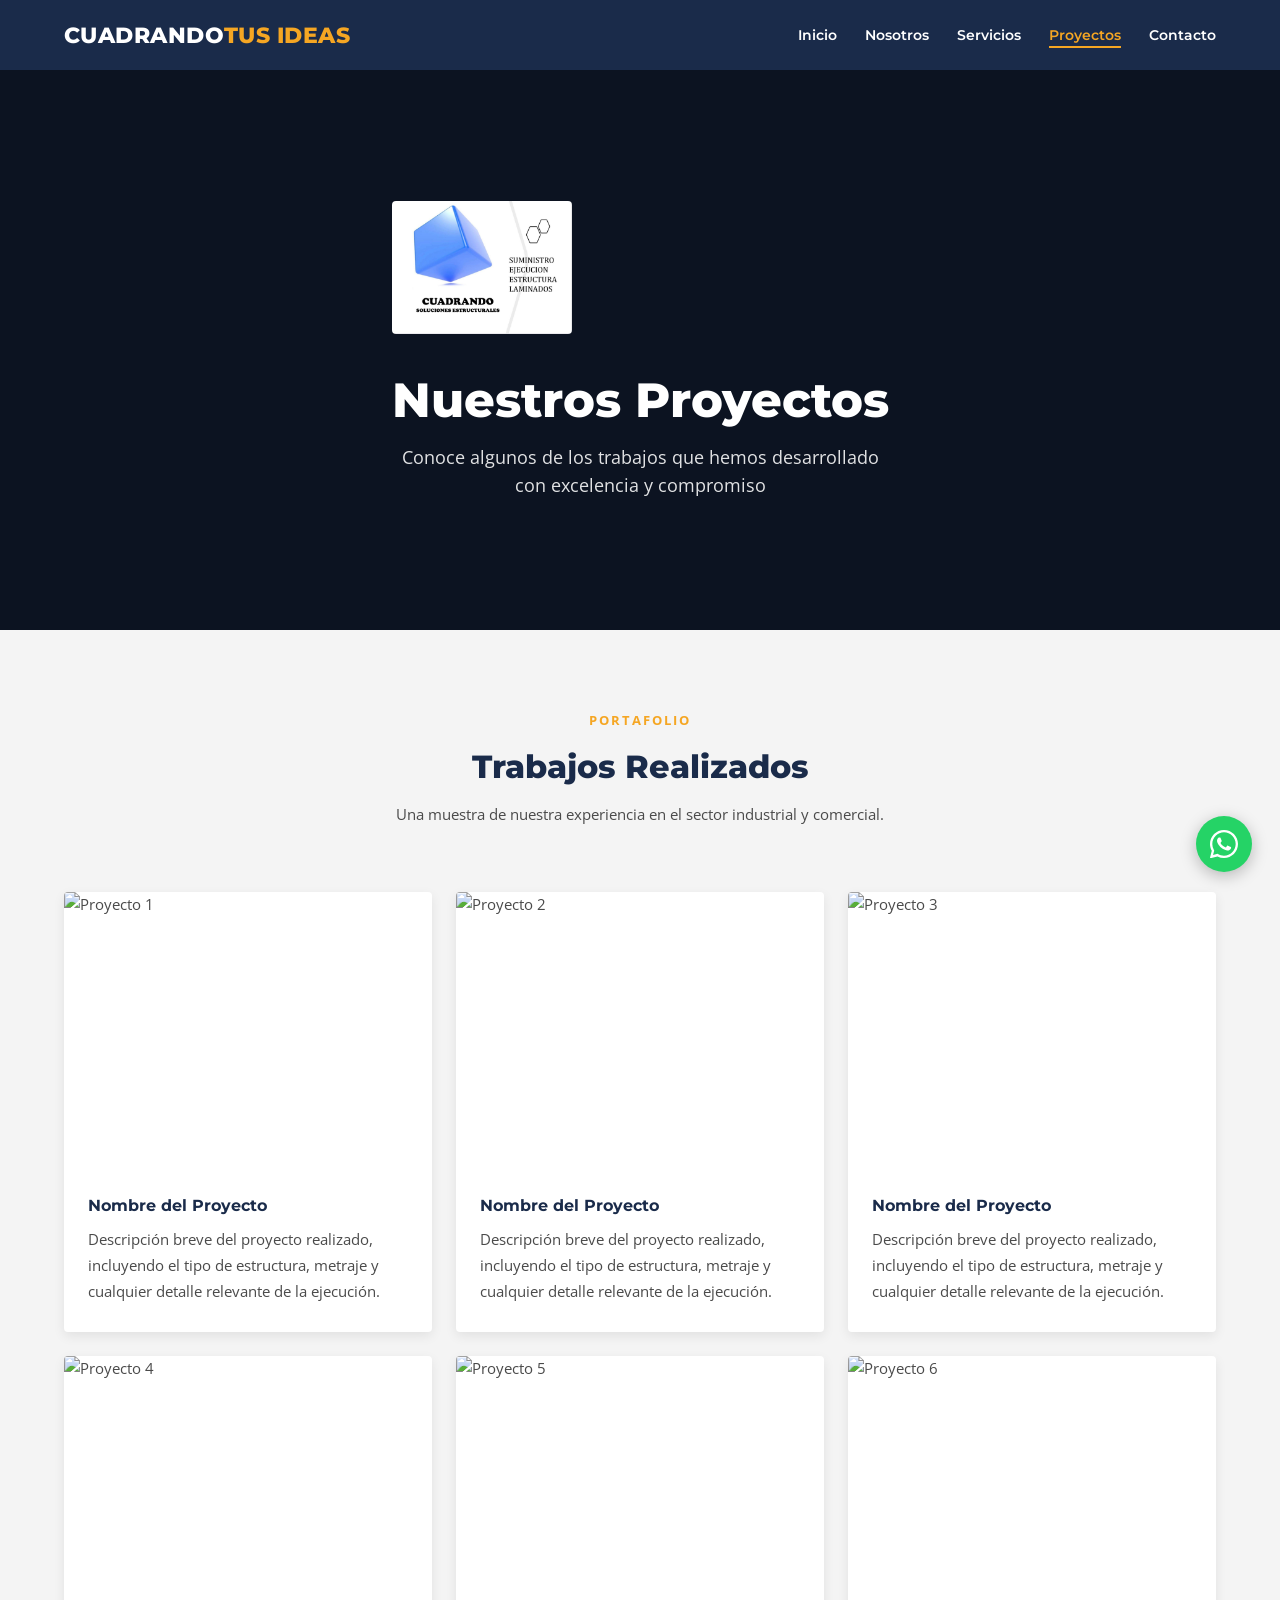
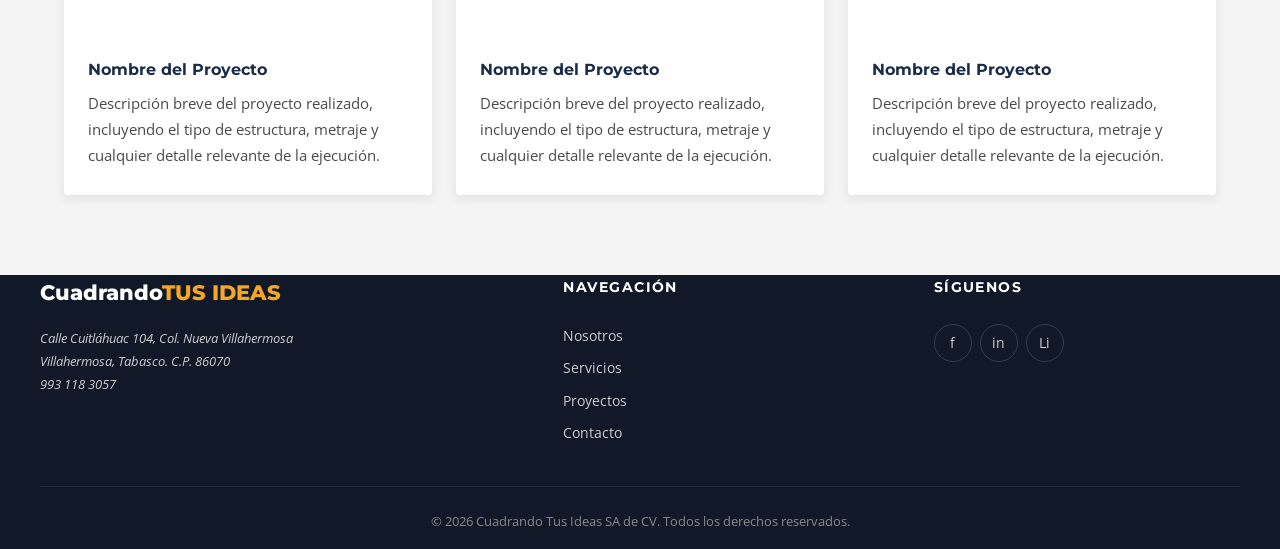
==== proyectos.html @ a64db532 "Add nav active state mapping for diferenciales and clientes sections - Map diferenciales and cliente" ====
<!DOCTYPE html>
<html lang="es">
<head>
  <meta charset="UTF-8" />
  <meta name="viewport" content="width=device-width, initial-scale=1.0, maximum-scale=1.0, user-scalable=0" />

  <!-- ── SEO ────────────────────────────────────────────── -->
  <title>Proyectos — Cuadrando Tus Ideas</title>
  <meta name="description" content="Conoce los proyectos realizados por Cuadrando Tus Ideas SA de CV. Soluciones estructurales y construcción." />

  <!-- ── Open Graph ─────────────────────────────────────── -->
  <meta property="og:title"       content="Proyectos — Cuadrando Tus Ideas" />
  <meta property="og:description" content="Conoce los proyectos realizados por Cuadrando Tus Ideas SA de CV." />
  <meta property="og:image"       content="assets/images/og-image.jpg" />
  <meta property="og:type"        content="website" />
  <meta property="og:locale"      content="es_MX" />

  <!-- ── Favicon ────────────────────────────────────────── -->
  <link rel="icon" type="image/svg+xml" href="assets/icons/favicon.svg" />

  <!-- ── Estilos ────────────────────────────────────────── -->
  <link rel="stylesheet" href="css/styles.css" />

  <!-- Estilos de animación fade-in -->
  <style>
    [data-fade] {
      opacity: 0;
      transform: translateY(24px);
      transition: opacity 0.55s ease, transform 0.55s ease;
    }
    [data-fade].is-visible {
      opacity: 1;
      transform: translateY(0);
    }
  </style>
</head>

<body>

  <!-- ══════════════════════════════════════════════════════
       NAVBAR
  ══════════════════════════════════════════════════════ -->
  <header class="navbar" role="banner">
    <div class="navbar__inner">

       <!-- Logo -->
       <a href="index.html" class="navbar__logo" aria-label="Ir al inicio">
         <span>CUADRANDO<em>TUS IDEAS</em></span>
       </a>

      <!-- Menú de navegación -->
      <nav class="navbar__menu" aria-label="Menú principal">

        <div class="navbar__item">
          <a href="index.html#inicio"   class="navbar__link">Inicio</a>
        </div>

        <div class="navbar__item">
          <a href="index.html#nosotros"  class="navbar__link">Nosotros</a>
        </div>

        <!-- Ítem sin dropdown -->
        <div class="navbar__item">
          <a href="index.html#servicios" class="navbar__link">Servicios</a>
        </div>

        <div class="navbar__item">
          <a href="proyectos.html" class="navbar__link active">Proyectos</a>
        </div>

        <div class="navbar__item">
          <a href="index.html#contacto"  class="navbar__link">Contacto</a>
        </div>
      </nav>

      <!-- Hamburguesa (móvil) -->
      <button class="navbar__hamburger"
              aria-label="Abrir menú"
              aria-expanded="false"
              aria-controls="main-menu">
        <span></span>
        <span></span>
        <span></span>
      </button>

    </div>
  </header>


  <main>

    <!-- ══════════════════════════════════════════════════════
         HERO PROYECTOS (Imagen estática con logo)
    ══════════════════════════════════════════════════════ -->
    <section class="hero-projects" aria-label="Proyectos destacados">
      <div class="hero-projects__overlay" aria-hidden="true"></div>
      <div class="hero-projects__content">
        <img src="assets/images/logo-cuadrando.jpg" alt="Cuadrando Tus Ideas" class="hero-projects__logo" />
        <h1 class="hero-projects__title">Nuestros Proyectos</h1>
        <p class="hero-projects__subtitle">
          Conoce algunos de los trabajos que hemos desarrollado<br />
          con excelencia y compromiso
        </p>
      </div>
    </section>


    <!-- ══════════════════════════════════════════════════════
         GRID DE PROYECTOS
    ══════════════════════════════════════════════════════ -->
    <section class="section section--light">
      <div class="container">
        <div class="section__header" data-fade>
          <span class="section__label">Portafolio</span>
          <h2 class="section__title">Trabajos Realizados</h2>
          <p class="section__subtitle">
            Una muestra de nuestra experiencia en el sector industrial y comercial.
          </p>
        </div>

        <div class="projects-grid">

          <!-- Proyecto 1 -->
          <article class="project-card" data-fade>
            <div class="project-card__image">
              <img src="assets/images/proyecto-1.jpg" alt="Proyecto 1" />
            </div>
            <div class="project-card__body">
              <h3 class="project-card__title">Nombre del Proyecto</h3>
              <p class="project-card__text">
                Descripción breve del proyecto realizado, incluyendo el tipo de estructura,
                metraje y cualquier detalle relevante de la ejecución.
              </p>
            </div>
          </article>

          <!-- Proyecto 2 -->
          <article class="project-card" data-fade>
            <div class="project-card__image">
              <img src="assets/images/proyecto-2.jpg" alt="Proyecto 2" />
            </div>
            <div class="project-card__body">
              <h3 class="project-card__title">Nombre del Proyecto</h3>
              <p class="project-card__text">
                Descripción breve del proyecto realizado, incluyendo el tipo de estructura,
                metraje y cualquier detalle relevante de la ejecución.
              </p>
            </div>
          </article>

          <!-- Proyecto 3 -->
          <article class="project-card" data-fade>
            <div class="project-card__image">
              <img src="assets/images/proyecto-3.jpg" alt="Proyecto 3" />
            </div>
            <div class="project-card__body">
              <h3 class="project-card__title">Nombre del Proyecto</h3>
              <p class="project-card__text">
                Descripción breve del proyecto realizado, incluyendo el tipo de estructura,
                metraje y cualquier detalle relevante de la ejecución.
              </p>
            </div>
          </article>

          <!-- Proyecto 4 -->
          <article class="project-card" data-fade>
            <div class="project-card__image">
              <img src="assets/images/proyecto-4.jpg" alt="Proyecto 4" />
            </div>
            <div class="project-card__body">
              <h3 class="project-card__title">Nombre del Proyecto</h3>
              <p class="project-card__text">
                Descripción breve del proyecto realizado, incluyendo el tipo de estructura,
                metraje y cualquier detalle relevante de la ejecución.
              </p>
            </div>
          </article>

          <!-- Proyecto 5 -->
          <article class="project-card" data-fade>
            <div class="project-card__image">
              <img src="assets/images/proyecto-5.jpg" alt="Proyecto 5" />
            </div>
            <div class="project-card__body">
              <h3 class="project-card__title">Nombre del Proyecto</h3>
              <p class="project-card__text">
                Descripción breve del proyecto realizado, incluyendo el tipo de estructura,
                metraje y cualquier detalle relevante de la ejecución.
              </p>
            </div>
          </article>

          <!-- Proyecto 6 -->
          <article class="project-card" data-fade>
            <div class="project-card__image">
              <img src="assets/images/proyecto-6.jpg" alt="Proyecto 6" />
            </div>
            <div class="project-card__body">
              <h3 class="project-card__title">Nombre del Proyecto</h3>
              <p class="project-card__text">
                Descripción breve del proyecto realizado, incluyendo el tipo de estructura,
                metraje y cualquier detalle relevante de la ejecución.
              </p>
            </div>
          </article>

        </div>
      </div>
    </section>

  </main>


  <!-- ══════════════════════════════════════════════════════
       FOOTER
  ══════════════════════════════════════════════════════ -->
  <footer class="footer section--footer" role="contentinfo">
    <div class="footer__inner">

      <!-- Columna 1: Logo + dirección -->
      <div>
        <a href="index.html" class="footer__logo" aria-label="Ir al inicio">
          Cuadrando<em>TUS IDEAS</em>
        </a>
        <address class="footer__address">
          Calle Cuitláhuac 104, Col. Nueva Villahermosa<br />
          Villahermosa, Tabasco. C.P. 86070<br />
          <a href="tel:+529931183057">993 118 3057</a>
        </address>
      </div>

      <!-- Columna 2: Links rápidos -->
      <div>
        <h4 class="footer__heading">Navegación</h4>
        <nav class="footer__links" aria-label="Links rápidos">
          <a href="index.html#nosotros"  class="footer__link">Nosotros</a>
          <a href="index.html#servicios" class="footer__link">Servicios</a>
          <a href="proyectos.html" class="footer__link">Proyectos</a>
          <a href="index.html#contacto"  class="footer__link">Contacto</a>
        </nav>
      </div>

      <!-- Columna 3: Redes sociales -->
      <div>
        <h4 class="footer__heading">Síguenos</h4>
        <div class="footer__socials">
          <a href="https://facebook.com/" target="_blank" rel="noopener noreferrer"
             class="footer__social" aria-label="Facebook">f</a>
          <a href="https://instagram.com/" target="_blank" rel="noopener noreferrer"
             class="footer__social" aria-label="Instagram">in</a>
          <a href="https://linkedin.com/" target="_blank" rel="noopener noreferrer"
             class="footer__social" aria-label="LinkedIn">Li</a>
        </div>
      </div>

    </div>

    <hr class="footer__divider" />
    <p class="footer__copyright">
      &copy; <span id="footer-year"></span> Cuadrando Tus Ideas SA de CV. Todos los derechos reservados.
    </p>
  </footer>


  <!-- ══════════════════════════════════════════════════════
       BOTÓN FLOTANTE WHATSAPP
  ══════════════════════════════════════════════════════ -->
  <a href="https://wa.me/529931183057?text=Hola,%20me%20gustaría%20más%20información"
     class="whatsapp-btn"
     target="_blank"
     rel="noopener noreferrer"
     aria-label="Contactar por WhatsApp">
    <svg xmlns="http://www.w3.org/2000/svg" width="28" height="28"
         viewBox="0 0 24 24" fill="currentColor" aria-hidden="true">
      <path d="M17.472 14.382c-.297-.149-1.758-.867-2.03-.967-.273-.099-.471-.148-.67.15
               -.197.297-.767.966-.94 1.164-.173.199-.347.223-.644.075
               -.297-.15-1.255-.463-2.39-1.475-.883-.788-1.48-1.761-1.653-2.059
               -.173-.297-.018-.458.13-.606.134-.133.298-.347.446-.52
               .149-.174.198-.298.298-.497.099-.198.05-.371-.025-.52
               -.075-.149-.669-1.612-.916-2.207-.242-.579-.487-.5-.669-.51
               -.173-.008-.371-.01-.57-.01-.198 0-.52.074-.792.372
               -.272.297-1.04 1.016-1.04 2.479 0 1.462 1.065 2.875 1.213 3.074
               .149.198 2.096 3.2 5.077 4.487.709.306 1.262.489 1.694.625
               .712.227 1.36.195 1.871.118.571-.085 1.758-.719 2.006-1.413
               .248-.694.248-1.289.173-1.413-.074-.124-.272-.198-.57-.347z"/>
      <path d="M12 0C5.373 0 0 5.373 0 12c0 2.117.554 4.103 1.523 5.824L.057 23.5
               a.5.5 0 0 0 .613.635l5.757-1.51A11.943 11.943 0 0 0 12 24
               c6.627 0 12-5.373 12-12S18.627 0 12 0zm0 22
               c-1.891 0-3.663-.516-5.179-1.415l-.371-.22-3.818 1.001.975-3.77
               -.236-.386A9.956 9.956 0 0 1 2 12C2 6.477 6.477 2 12 2
               s10 4.477 10 10-4.477 10-10 10z"/>
    </svg>
  </a>


  <!-- Scripts -->
  <script src="js/main.js" defer></script>

</body>
</html>
---- css/styles.css ----
/* ============================================================
   STYLES.CSS — Punto de entrada
   Importa todos los parciales en orden correcto
   ============================================================ */

@import url('https://fonts.googleapis.com/css2?family=Montserrat:wght@400;600;700;800&family=Open+Sans:wght@400;600&display=swap');

@import 'variables.css';
@import 'components.css';
@import 'responsive.css';

/* ============================================================
   BASE — Reset y estilos globales
   ============================================================ */

*,
*::before,
*::after {
  margin: 0;
  padding: 0;
  box-sizing: border-box;
}

html {
  scroll-behavior: smooth;
  scroll-padding-top: var(--navbar-height);
}

body {
  font-family: var(--font-body);
  font-size: var(--text-base);
  font-weight: var(--weight-regular);
  line-height: var(--leading-normal);
  color: var(--color-text);
  -webkit-font-smoothing: antialiased;
  -moz-osx-font-smoothing: grayscale;
}

img {
  max-width: 100%;
  height: auto;
  display: block;
}

a {
  text-decoration: none;
  color: inherit;
}

ul,
ol {
  list-style: none;
}

/* ── Secciones ── */

.section {
  padding: var(--section-padding);
}

.section--white {
  background-color: var(--color-white);
}

.section--light {
  background-color: var(--color-bg-light);
}

.section--dark {
  background-color: var(--color-primary);
  color: var(--color-white);
}

.section--footer {
  padding: 0;
}

/* ── Contenedor ── */

.container {
  max-width: var(--container-width);
  margin: 0 auto;
  padding: 0 var(--space-lg);
}

/* ── Quiénes Somos ── */

.about-content {
  max-width: 800px;
  margin: 0 auto;
  text-align: center;
}

.about-content p {
  font-size: var(--text-base);
  line-height: var(--leading-normal);
  color: var(--color-text);
  margin-bottom: var(--space-lg);
}

.about-content p:last-child {
  margin-bottom: 0;
}

.about-content strong {
  color: var(--color-primary);
  font-weight: var(--weight-bold);
}

/* ── Cabecera de sección ── */

.section__header {
  text-align: center;
  margin-bottom: var(--space-2xl);
}

.section__label {
  display: block;
  font-size: var(--text-xs);
  font-weight: var(--weight-bold);
  text-transform: uppercase;
  letter-spacing: 0.15em;
  color: var(--color-accent);
  margin-bottom: var(--space-sm);
}

.section__title {
  font-family: var(--font-display);
  font-size: var(--text-xl);
  font-weight: var(--weight-extrabold);
  color: var(--color-primary);
  margin-bottom: var(--space-sm);
}

.section--dark .section__title,
.section--dark .section__label {
  color: var(--color-white);
}

.section__subtitle {
  font-size: var(--text-base);
  color: var(--color-text);
  max-width: 600px;
  margin: 0 auto;
}

.section--dark .section__subtitle {
  color: var(--color-text-light);
}
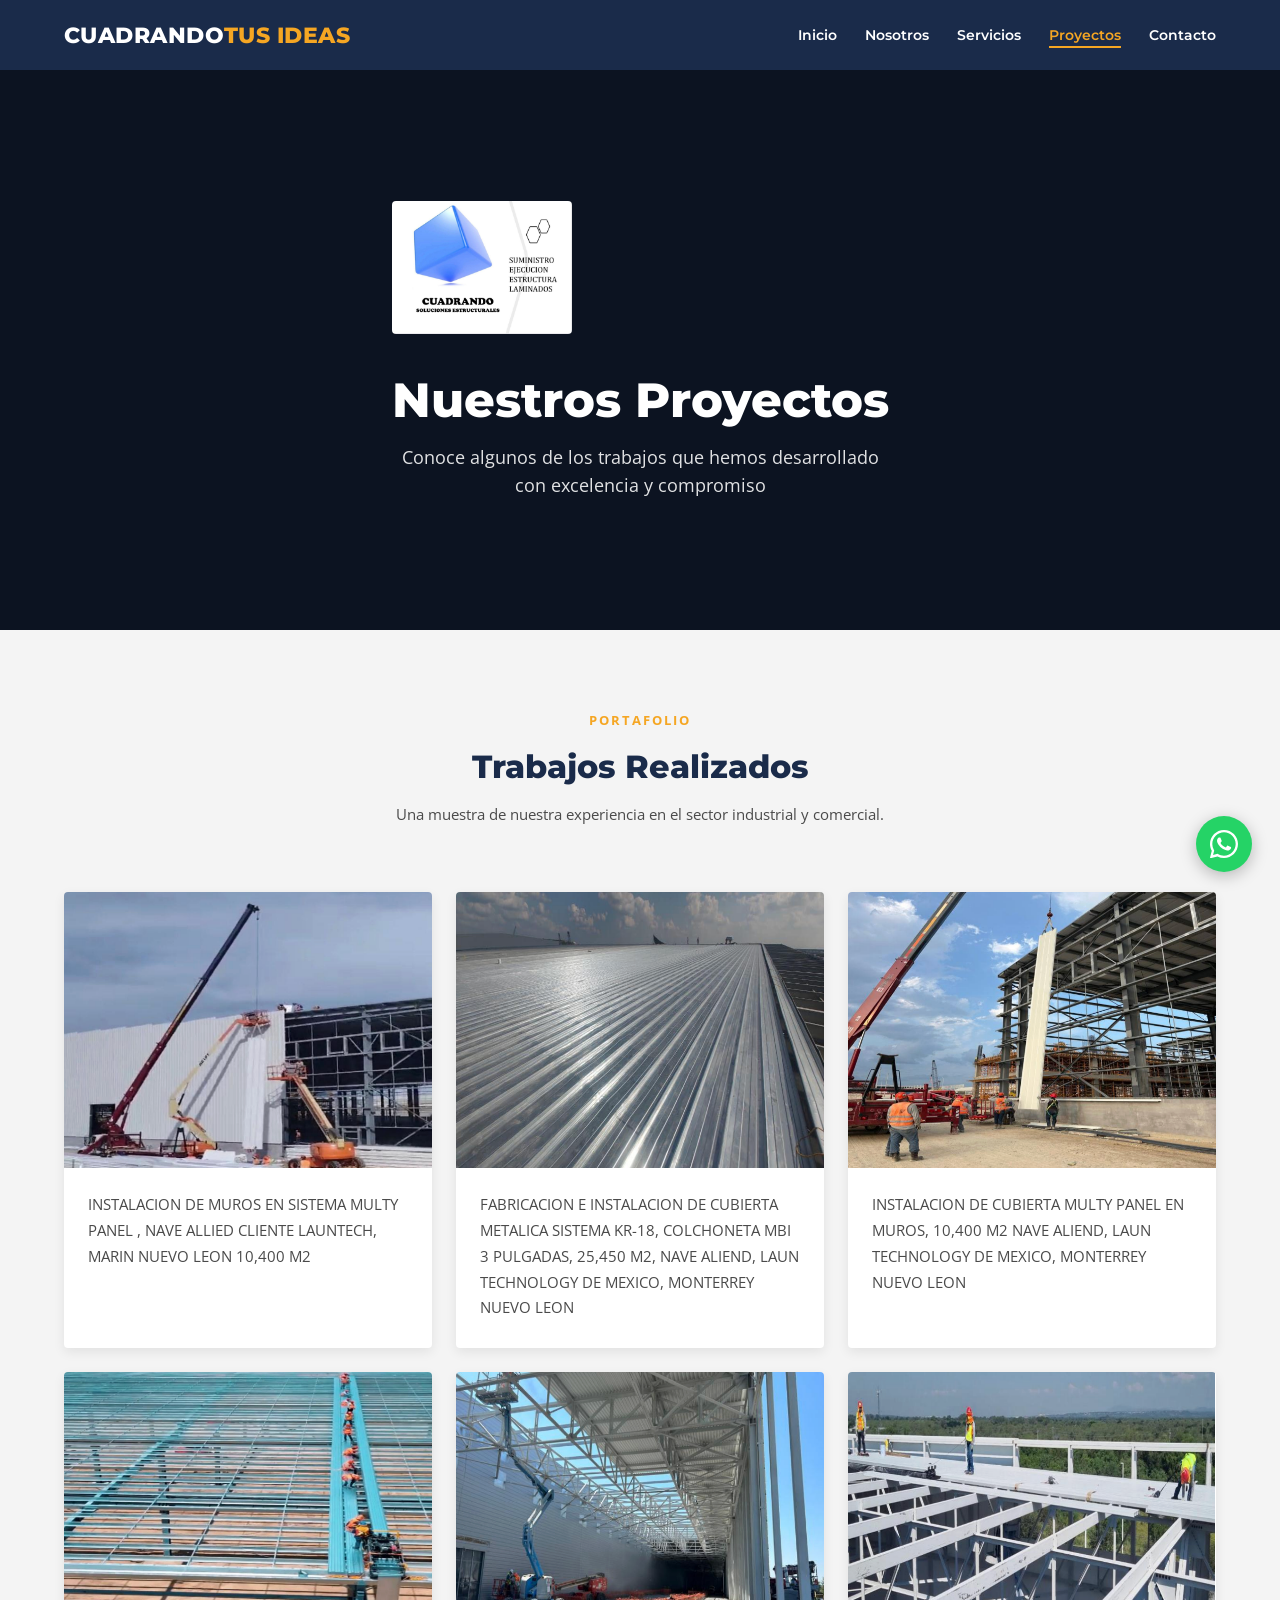
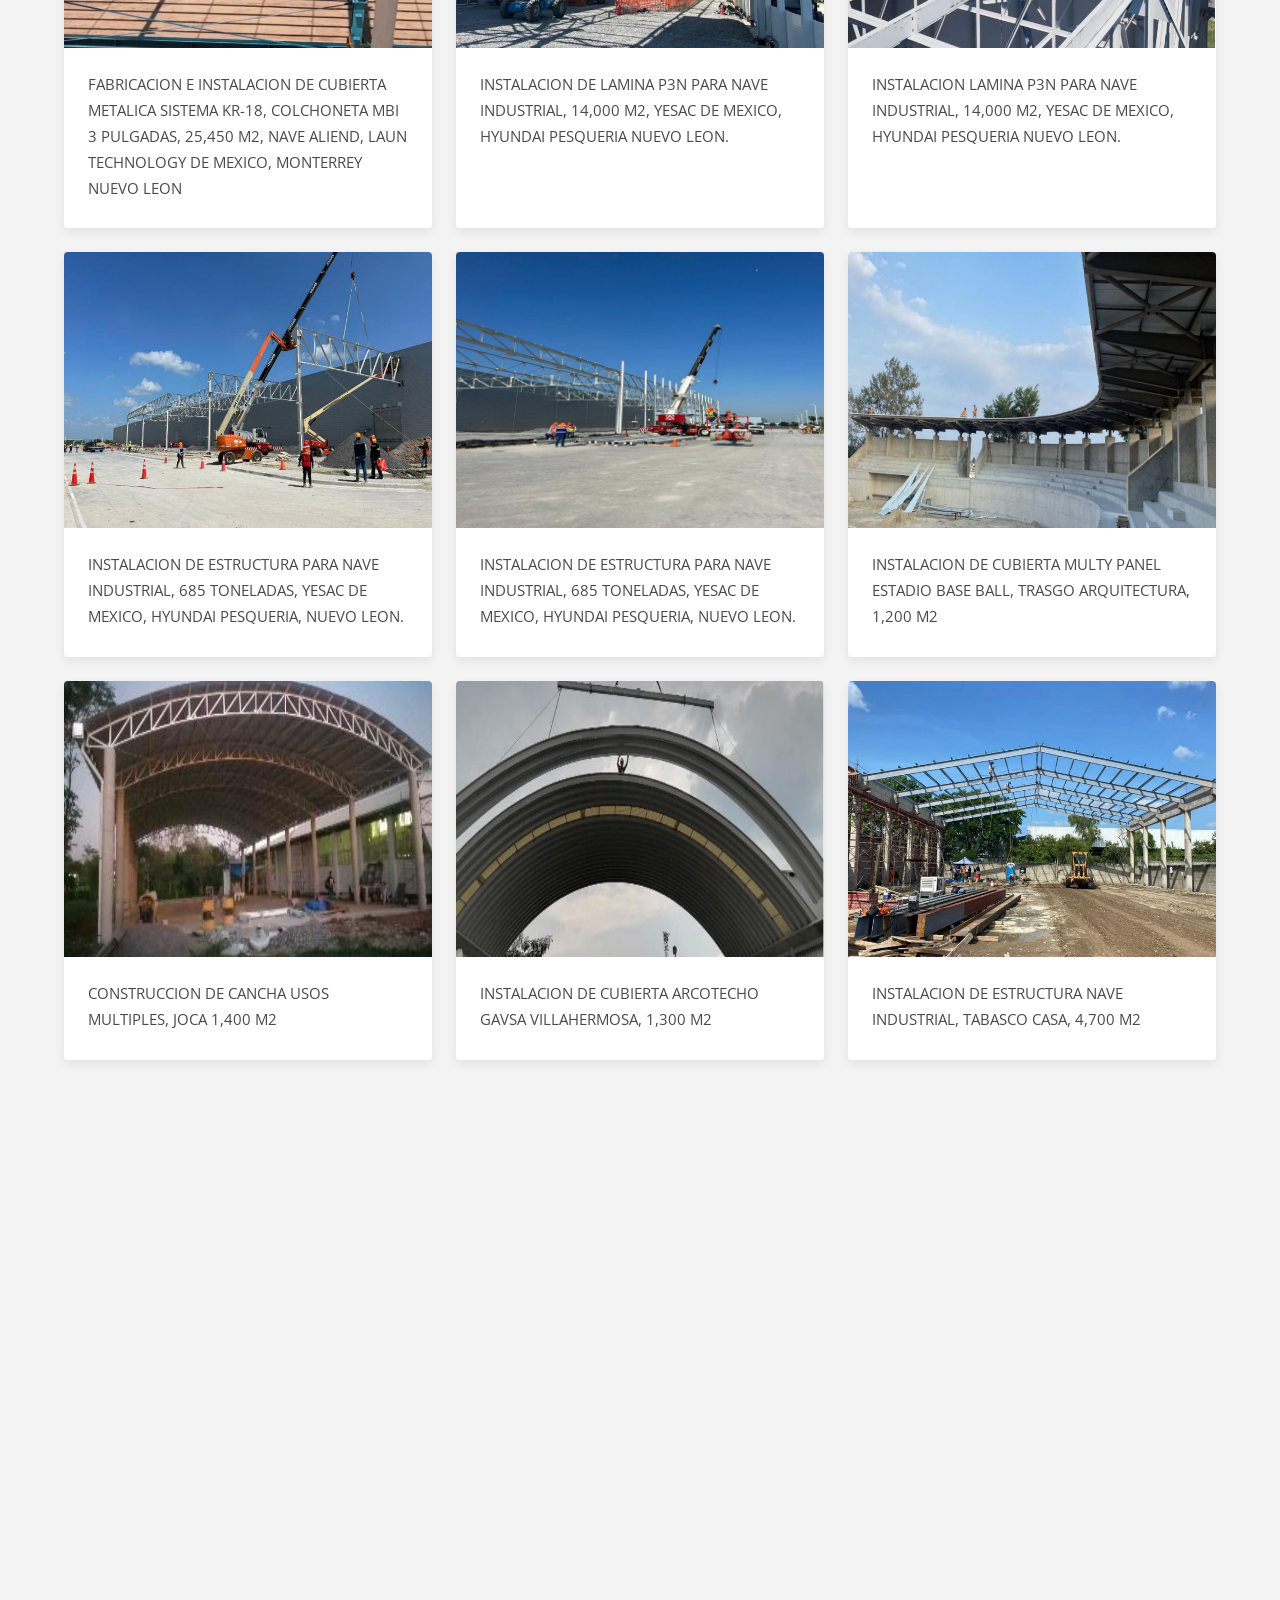
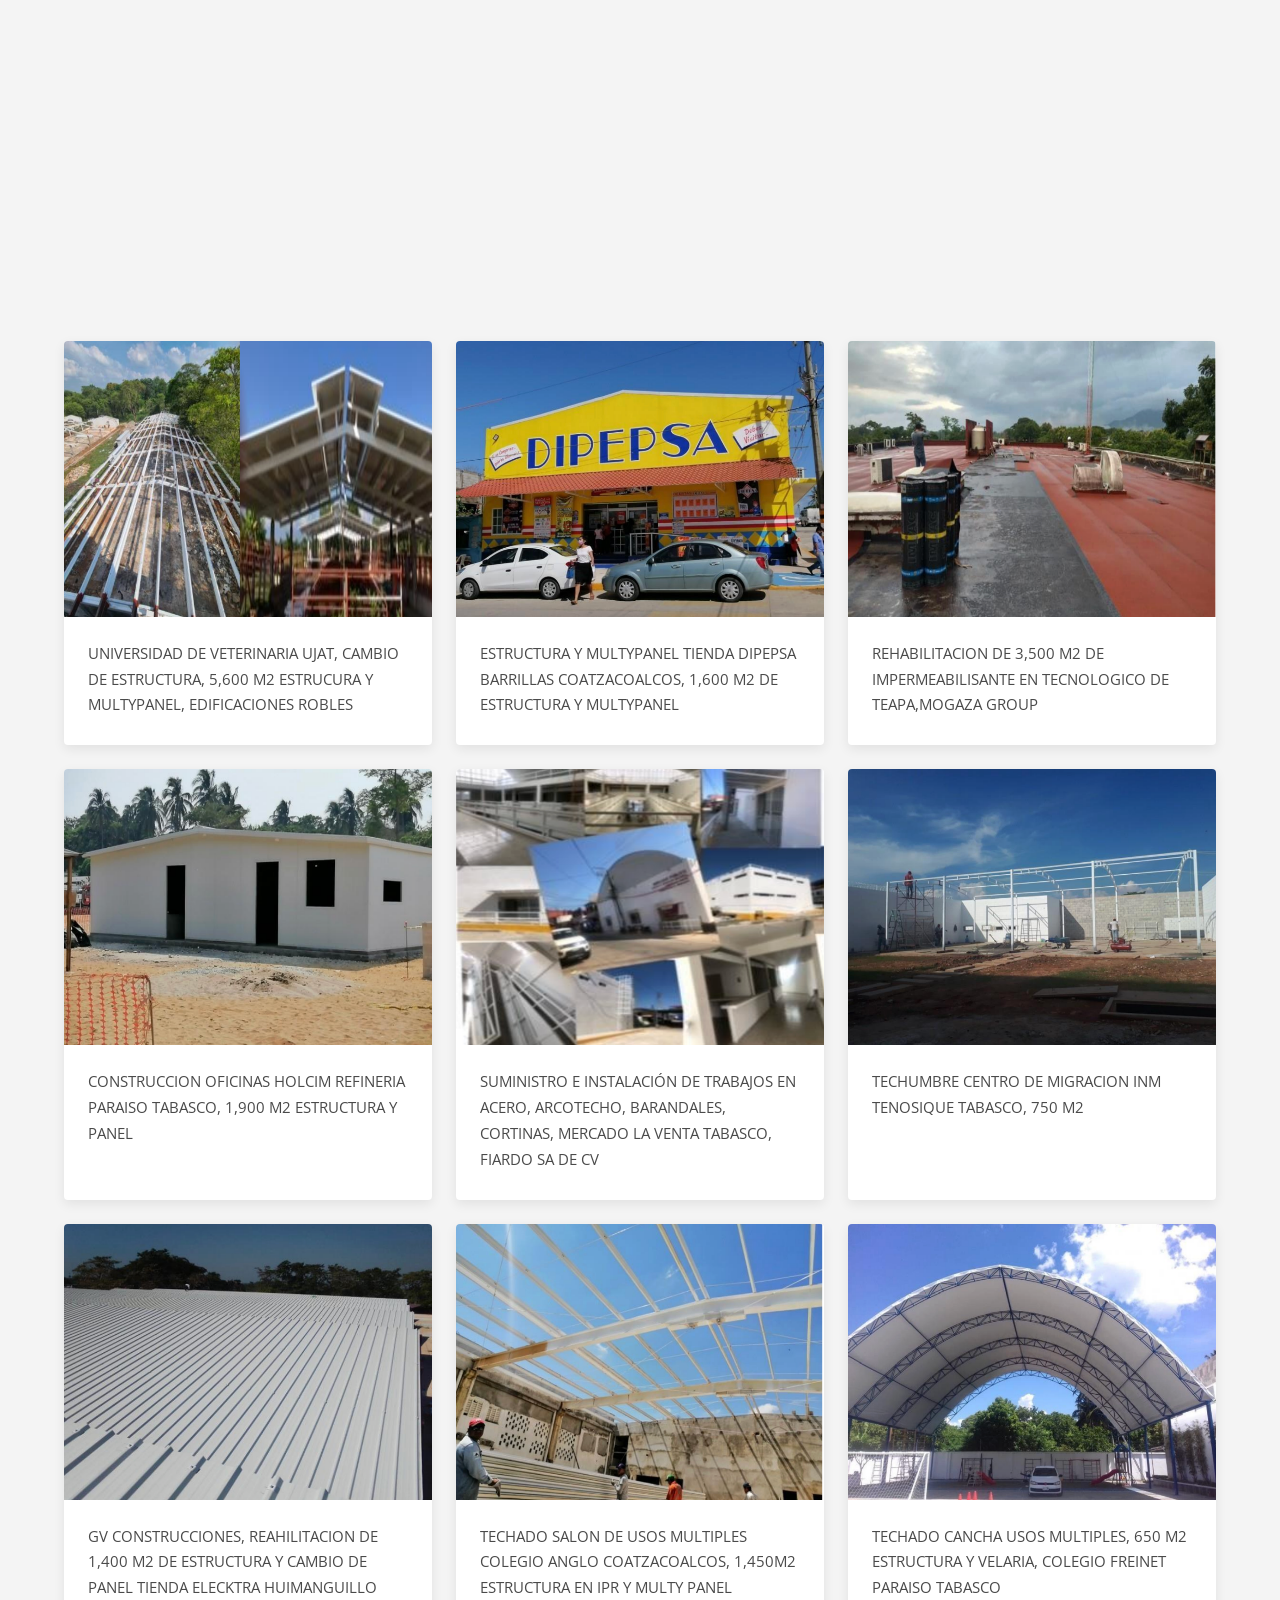
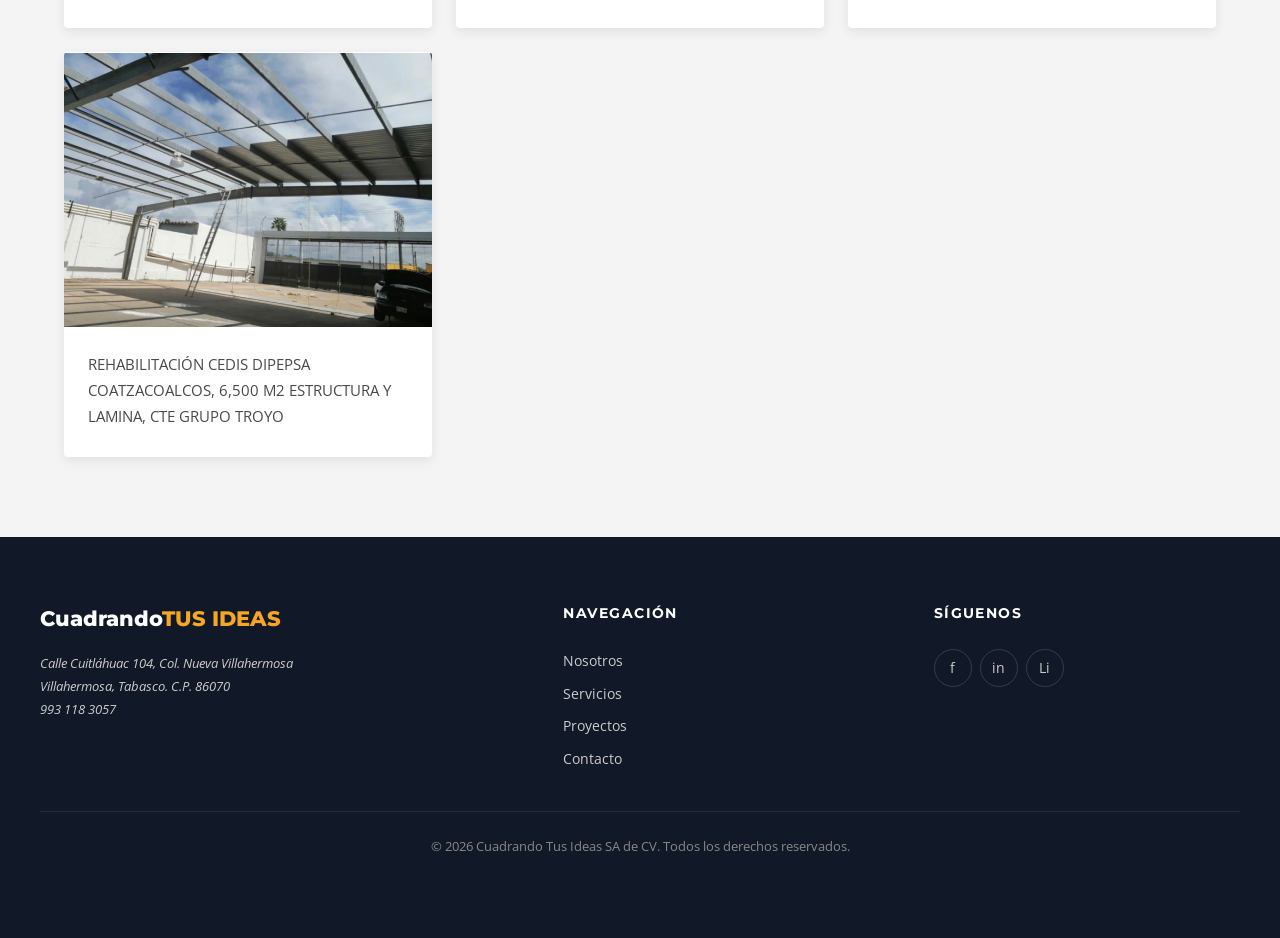
==== commit 39794f83: "Add 28 project cards with images and descriptions ordered newest-first" ====
--- a/proyectos.html
+++ b/proyectos.html
@@ -120,87 +120,283 @@
 
         <div class="projects-grid">
 
-          <!-- Proyecto 1 -->
-          <article class="project-card" data-fade>
-            <div class="project-card__image">
-              <img src="assets/images/proyecto-1.jpg" alt="Proyecto 1" />
-            </div>
-            <div class="project-card__body">
-              <h3 class="project-card__title">Nombre del Proyecto</h3>
-              <p class="project-card__text">
-                Descripción breve del proyecto realizado, incluyendo el tipo de estructura,
-                metraje y cualquier detalle relevante de la ejecución.
-              </p>
-            </div>
-          </article>
-
-          <!-- Proyecto 2 -->
-          <article class="project-card" data-fade>
-            <div class="project-card__image">
-              <img src="assets/images/proyecto-2.jpg" alt="Proyecto 2" />
-            </div>
-            <div class="project-card__body">
-              <h3 class="project-card__title">Nombre del Proyecto</h3>
-              <p class="project-card__text">
-                Descripción breve del proyecto realizado, incluyendo el tipo de estructura,
-                metraje y cualquier detalle relevante de la ejecución.
-              </p>
-            </div>
-          </article>
-
-          <!-- Proyecto 3 -->
-          <article class="project-card" data-fade>
-            <div class="project-card__image">
-              <img src="assets/images/proyecto-3.jpg" alt="Proyecto 3" />
-            </div>
-            <div class="project-card__body">
-              <h3 class="project-card__title">Nombre del Proyecto</h3>
-              <p class="project-card__text">
-                Descripción breve del proyecto realizado, incluyendo el tipo de estructura,
-                metraje y cualquier detalle relevante de la ejecución.
-              </p>
-            </div>
-          </article>
-
-          <!-- Proyecto 4 -->
-          <article class="project-card" data-fade>
-            <div class="project-card__image">
-              <img src="assets/images/proyecto-4.jpg" alt="Proyecto 4" />
-            </div>
-            <div class="project-card__body">
-              <h3 class="project-card__title">Nombre del Proyecto</h3>
-              <p class="project-card__text">
-                Descripción breve del proyecto realizado, incluyendo el tipo de estructura,
-                metraje y cualquier detalle relevante de la ejecución.
-              </p>
-            </div>
-          </article>
-
-          <!-- Proyecto 5 -->
-          <article class="project-card" data-fade>
-            <div class="project-card__image">
-              <img src="assets/images/proyecto-5.jpg" alt="Proyecto 5" />
-            </div>
-            <div class="project-card__body">
-              <h3 class="project-card__title">Nombre del Proyecto</h3>
-              <p class="project-card__text">
-                Descripción breve del proyecto realizado, incluyendo el tipo de estructura,
-                metraje y cualquier detalle relevante de la ejecución.
-              </p>
-            </div>
-          </article>
-
-          <!-- Proyecto 6 -->
-          <article class="project-card" data-fade>
-            <div class="project-card__image">
-              <img src="assets/images/proyecto-6.jpg" alt="Proyecto 6" />
-            </div>
-            <div class="project-card__body">
-              <h3 class="project-card__title">Nombre del Proyecto</h3>
-              <p class="project-card__text">
-                Descripción breve del proyecto realizado, incluyendo el tipo de estructura,
-                metraje y cualquier detalle relevante de la ejecución.
-              </p>
+          <!-- Card 28 (más reciente) -->
+          <article class="project-card" data-fade>
+            <div class="project-card__image">
+              <img src="assets/images/card-28.png" alt="Proyecto card-28" />
+            </div>
+            <div class="project-card__body">
+              <p class="project-card__text">INSTALACION DE MUROS EN SISTEMA MULTY PANEL , NAVE ALLIED CLIENTE LAUNTECH, MARIN NUEVO LEON 10,400 M2</p>
+            </div>
+          </article>
+
+          <!-- Card 27 -->
+          <article class="project-card" data-fade>
+            <div class="project-card__image">
+              <img src="assets/images/card-27.png" alt="Proyecto card-27" />
+            </div>
+            <div class="project-card__body">
+              <p class="project-card__text">FABRICACION E INSTALACION DE CUBIERTA METALICA SISTEMA KR-18, COLCHONETA MBI 3 PULGADAS, 25,450 M2, NAVE ALIEND, LAUN TECHNOLOGY DE MEXICO, MONTERREY NUEVO LEON</p>
+            </div>
+          </article>
+
+          <!-- Card 26 -->
+          <article class="project-card" data-fade>
+            <div class="project-card__image">
+              <img src="assets/images/card-26.png" alt="Proyecto card-26" />
+            </div>
+            <div class="project-card__body">
+              <p class="project-card__text">INSTALACION DE CUBIERTA MULTY PANEL EN MUROS, 10,400 M2 NAVE ALIEND, LAUN TECHNOLOGY DE MEXICO, MONTERREY NUEVO LEON</p>
+            </div>
+          </article>
+
+          <!-- Card 25 -->
+          <article class="project-card" data-fade>
+            <div class="project-card__image">
+              <img src="assets/images/card-25.png" alt="Proyecto card-25" />
+            </div>
+            <div class="project-card__body">
+              <p class="project-card__text">FABRICACION E INSTALACION DE CUBIERTA METALICA SISTEMA KR-18, COLCHONETA MBI 3 PULGADAS, 25,450 M2, NAVE ALIEND, LAUN TECHNOLOGY DE MEXICO, MONTERREY NUEVO LEON</p>
+            </div>
+          </article>
+
+          <!-- Card 24 -->
+          <article class="project-card" data-fade>
+            <div class="project-card__image">
+              <img src="assets/images/card-24.png" alt="Proyecto card-24" />
+            </div>
+            <div class="project-card__body">
+              <p class="project-card__text">INSTALACION DE LAMINA P3N PARA NAVE INDUSTRIAL, 14,000 M2, YESAC DE MEXICO, HYUNDAI PESQUERIA NUEVO LEON.</p>
+            </div>
+          </article>
+
+          <!-- Card 23 -->
+          <article class="project-card" data-fade>
+            <div class="project-card__image">
+              <img src="assets/images/card-23.png" alt="Proyecto card-23" />
+            </div>
+            <div class="project-card__body">
+              <p class="project-card__text">INSTALACION LAMINA P3N PARA NAVE INDUSTRIAL, 14,000 M2, YESAC DE MEXICO, HYUNDAI PESQUERIA NUEVO LEON.</p>
+            </div>
+          </article>
+
+          <!-- Card 22 -->
+          <article class="project-card" data-fade>
+            <div class="project-card__image">
+              <img src="assets/images/card-22.png" alt="Proyecto card-22" />
+            </div>
+            <div class="project-card__body">
+              <p class="project-card__text">INSTALACION DE ESTRUCTURA PARA NAVE INDUSTRIAL, 685 TONELADAS, YESAC DE MEXICO, HYUNDAI PESQUERIA, NUEVO LEON.</p>
+            </div>
+          </article>
+
+          <!-- Card 21 -->
+          <article class="project-card" data-fade>
+            <div class="project-card__image">
+              <img src="assets/images/card-21.png" alt="Proyecto card-21" />
+            </div>
+            <div class="project-card__body">
+              <p class="project-card__text">INSTALACION DE ESTRUCTURA PARA NAVE INDUSTRIAL, 685 TONELADAS, YESAC DE MEXICO, HYUNDAI PESQUERIA, NUEVO LEON.</p>
+            </div>
+          </article>
+
+          <!-- Card 20 -->
+          <article class="project-card" data-fade>
+            <div class="project-card__image">
+              <img src="assets/images/card-20.png" alt="Proyecto card-20" />
+            </div>
+            <div class="project-card__body">
+              <p class="project-card__text">INSTALACION DE CUBIERTA MULTY PANEL ESTADIO BASE BALL, TRASGO ARQUITECTURA, 1,200 M2</p>
+            </div>
+          </article>
+
+          <!-- Card 19 -->
+          <article class="project-card" data-fade>
+            <div class="project-card__image">
+              <img src="assets/images/card-19.png" alt="Proyecto card-19" />
+            </div>
+            <div class="project-card__body">
+              <p class="project-card__text">CONSTRUCCION DE CANCHA USOS MULTIPLES, JOCA 1,400 M2</p>
+            </div>
+          </article>
+
+          <!-- Card 18 -->
+          <article class="project-card" data-fade>
+            <div class="project-card__image">
+              <img src="assets/images/card-18.png" alt="Proyecto card-18" />
+            </div>
+            <div class="project-card__body">
+              <p class="project-card__text">INSTALACION DE CUBIERTA ARCOTECHO GAVSA VILLAHERMOSA, 1,300 M2</p>
+            </div>
+          </article>
+
+          <!-- Card 17 -->
+          <article class="project-card" data-fade>
+            <div class="project-card__image">
+              <img src="assets/images/card-17.png" alt="Proyecto card-17" />
+            </div>
+            <div class="project-card__body">
+              <p class="project-card__text">INSTALACION DE ESTRUCTURA NAVE INDUSTRIAL, TABASCO CASA, 4,700 M2</p>
+            </div>
+          </article>
+
+          <!-- Card 16 -->
+          <article class="project-card" data-fade>
+            <div class="project-card__image">
+              <img src="assets/images/card-16.png" alt="Proyecto card-16" />
+            </div>
+            <div class="project-card__body">
+              <p class="project-card__text">ESTRUCTURA Y LAMINACION NAVE INDUSTRIAL, CARDENAS TABASCO, FIARDO SA, 1600 M2</p>
+            </div>
+          </article>
+
+          <!-- Card 15 -->
+          <article class="project-card" data-fade>
+            <div class="project-card__image">
+              <img src="assets/images/card-15.png" alt="Proyecto card-15" />
+            </div>
+            <div class="project-card__body">
+              <p class="project-card__text">INSTALACION DE CUBIERTA MULTY PANEL MERCADO EL CEDRO, COMITAN CHIAPAS, CLIENTE TRASGO ARQUITECTURA, 1,900 M2</p>
+            </div>
+          </article>
+
+          <!-- Card 14 -->
+          <article class="project-card" data-fade>
+            <div class="project-card__image">
+              <img src="assets/images/card-14.png" alt="Proyecto card-14" />
+            </div>
+            <div class="project-card__body">
+              <p class="project-card__text">INSTALACION DE 12,000 M2 LAMINA R 101 EN CAMPAMENTO SAMSUM PARAISO TABASCO, CLIENTE YOUNCHAN DE MEXICO</p>
+            </div>
+          </article>
+
+          <!-- Card 13 -->
+          <article class="project-card" data-fade>
+            <div class="project-card__image">
+              <img src="assets/images/card-13.png" alt="Proyecto card-13" />
+            </div>
+            <div class="project-card__body">
+              <p class="project-card__text">INSTALACION DE SISTEMA TPO EN PLANTA COCA-COLA VILLAHERMOSA, CCT 3,250 M2</p>
+            </div>
+          </article>
+
+          <!-- Card 12 -->
+          <article class="project-card" data-fade>
+            <div class="project-card__image">
+              <img src="assets/images/card-12.png" alt="Proyecto card-12" />
+            </div>
+            <div class="project-card__body">
+              <p class="project-card__text">TALLER MAQUINARIA HOLCIM REFINERIA PARAISOTABASCO, 850 M2 ESTRUCTURA Y LAMINA, CLIENTE ENLACE CORPORATIVO</p>
+            </div>
+          </article>
+
+          <!-- Card 11 -->
+          <article class="project-card" data-fade>
+            <div class="project-card__image">
+              <img src="assets/images/card-11.png" alt="Proyecto card-11" />
+            </div>
+            <div class="project-card__body">
+              <p class="project-card__text">OBRAS ITIFE REHABILITACION ESTRUCTURAL Y COLOCACION DE MULTYPANEL, TABASCO</p>
+            </div>
+          </article>
+
+          <!-- Card 10 -->
+          <article class="project-card" data-fade>
+            <div class="project-card__image">
+              <img src="assets/images/card-10.png" alt="Proyecto card-10" />
+            </div>
+            <div class="project-card__body">
+              <p class="project-card__text">UNIVERSIDAD DE VETERINARIA UJAT, CAMBIO DE ESTRUCTURA, 5,600 M2 ESTRUCURA Y MULTYPANEL, EDIFICACIONES ROBLES</p>
+            </div>
+          </article>
+
+          <!-- Card 9 -->
+          <article class="project-card" data-fade>
+            <div class="project-card__image">
+              <img src="assets/images/card-9.png" alt="Proyecto card-9" />
+            </div>
+            <div class="project-card__body">
+              <p class="project-card__text">ESTRUCTURA Y MULTYPANEL TIENDA DIPEPSA BARRILLAS COATZACOALCOS, 1,600 M2 DE ESTRUCTURA Y MULTYPANEL</p>
+            </div>
+          </article>
+
+          <!-- Card 8 -->
+          <article class="project-card" data-fade>
+            <div class="project-card__image">
+              <img src="assets/images/card-8.png" alt="Proyecto card-8" />
+            </div>
+            <div class="project-card__body">
+              <p class="project-card__text">REHABILITACION DE 3,500 M2 DE IMPERMEABILISANTE EN TECNOLOGICO DE TEAPA,MOGAZA GROUP</p>
+            </div>
+          </article>
+
+          <!-- Card 7 -->
+          <article class="project-card" data-fade>
+            <div class="project-card__image">
+              <img src="assets/images/card-7.png" alt="Proyecto card-7" />
+            </div>
+            <div class="project-card__body">
+              <p class="project-card__text">CONSTRUCCION OFICINAS HOLCIM REFINERIA PARAISO TABASCO, 1,900 M2 ESTRUCTURA Y PANEL</p>
+            </div>
+          </article>
+
+          <!-- Card 6 -->
+          <article class="project-card" data-fade>
+            <div class="project-card__image">
+              <img src="assets/images/card-6.png" alt="Proyecto card-6" />
+            </div>
+            <div class="project-card__body">
+              <p class="project-card__text">SUMINISTRO E INSTALACIÓN DE TRABAJOS EN ACERO, ARCOTECHO, BARANDALES, CORTINAS, MERCADO LA VENTA TABASCO, FIARDO SA DE CV</p>
+            </div>
+          </article>
+
+          <!-- Card 5 -->
+          <article class="project-card" data-fade>
+            <div class="project-card__image">
+              <img src="assets/images/card-5.png" alt="Proyecto card-5" />
+            </div>
+            <div class="project-card__body">
+              <p class="project-card__text">TECHUMBRE CENTRO DE MIGRACION INM TENOSIQUE TABASCO, 750 M2</p>
+            </div>
+          </article>
+
+          <!-- Card 4 -->
+          <article class="project-card" data-fade>
+            <div class="project-card__image">
+              <img src="assets/images/card-4.png" alt="Proyecto card-4" />
+            </div>
+            <div class="project-card__body">
+              <p class="project-card__text">GV CONSTRUCCIONES, REAHILITACION DE 1,400 M2 DE ESTRUCTURA Y CAMBIO DE PANEL TIENDA ELECKTRA HUIMANGUILLO</p>
+            </div>
+          </article>
+
+          <!-- Card 3 -->
+          <article class="project-card" data-fade>
+            <div class="project-card__image">
+              <img src="assets/images/card-3.png" alt="Proyecto card-3" />
+            </div>
+            <div class="project-card__body">
+              <p class="project-card__text">TECHADO SALON DE USOS MULTIPLES COLEGIO ANGLO COATZACOALCOS, 1,450M2 ESTRUCTURA EN IPR Y MULTY PANEL</p>
+            </div>
+          </article>
+
+          <!-- Card 2 -->
+          <article class="project-card" data-fade>
+            <div class="project-card__image">
+              <img src="assets/images/card-2.png" alt="Proyecto card-2" />
+            </div>
+            <div class="project-card__body">
+              <p class="project-card__text">TECHADO CANCHA USOS MULTIPLES, 650 M2 ESTRUCTURA Y VELARIA, COLEGIO FREINET PARAISO TABASCO</p>
+            </div>
+          </article>
+
+          <!-- Card 1 (más antigua) -->
+          <article class="project-card" data-fade>
+            <div class="project-card__image">
+              <img src="assets/images/card-1.png" alt="Proyecto card-1" />
+            </div>
+            <div class="project-card__body">
+              <p class="project-card__text">REHABILITACIÓN CEDIS DIPEPSA COATZACOALCOS, 6,500 M2 ESTRUCTURA Y LAMINA, CTE GRUPO TROYO</p>
             </div>
           </article>
 
--- a/css/styles.css
+++ b/css/styles.css
@@ -69,10 +69,6 @@
 .section--dark {
   background-color: var(--color-primary);
   color: var(--color-white);
-}
-
-.section--footer {
-  padding: 0;
 }
 
 /* ── Contenedor ── */
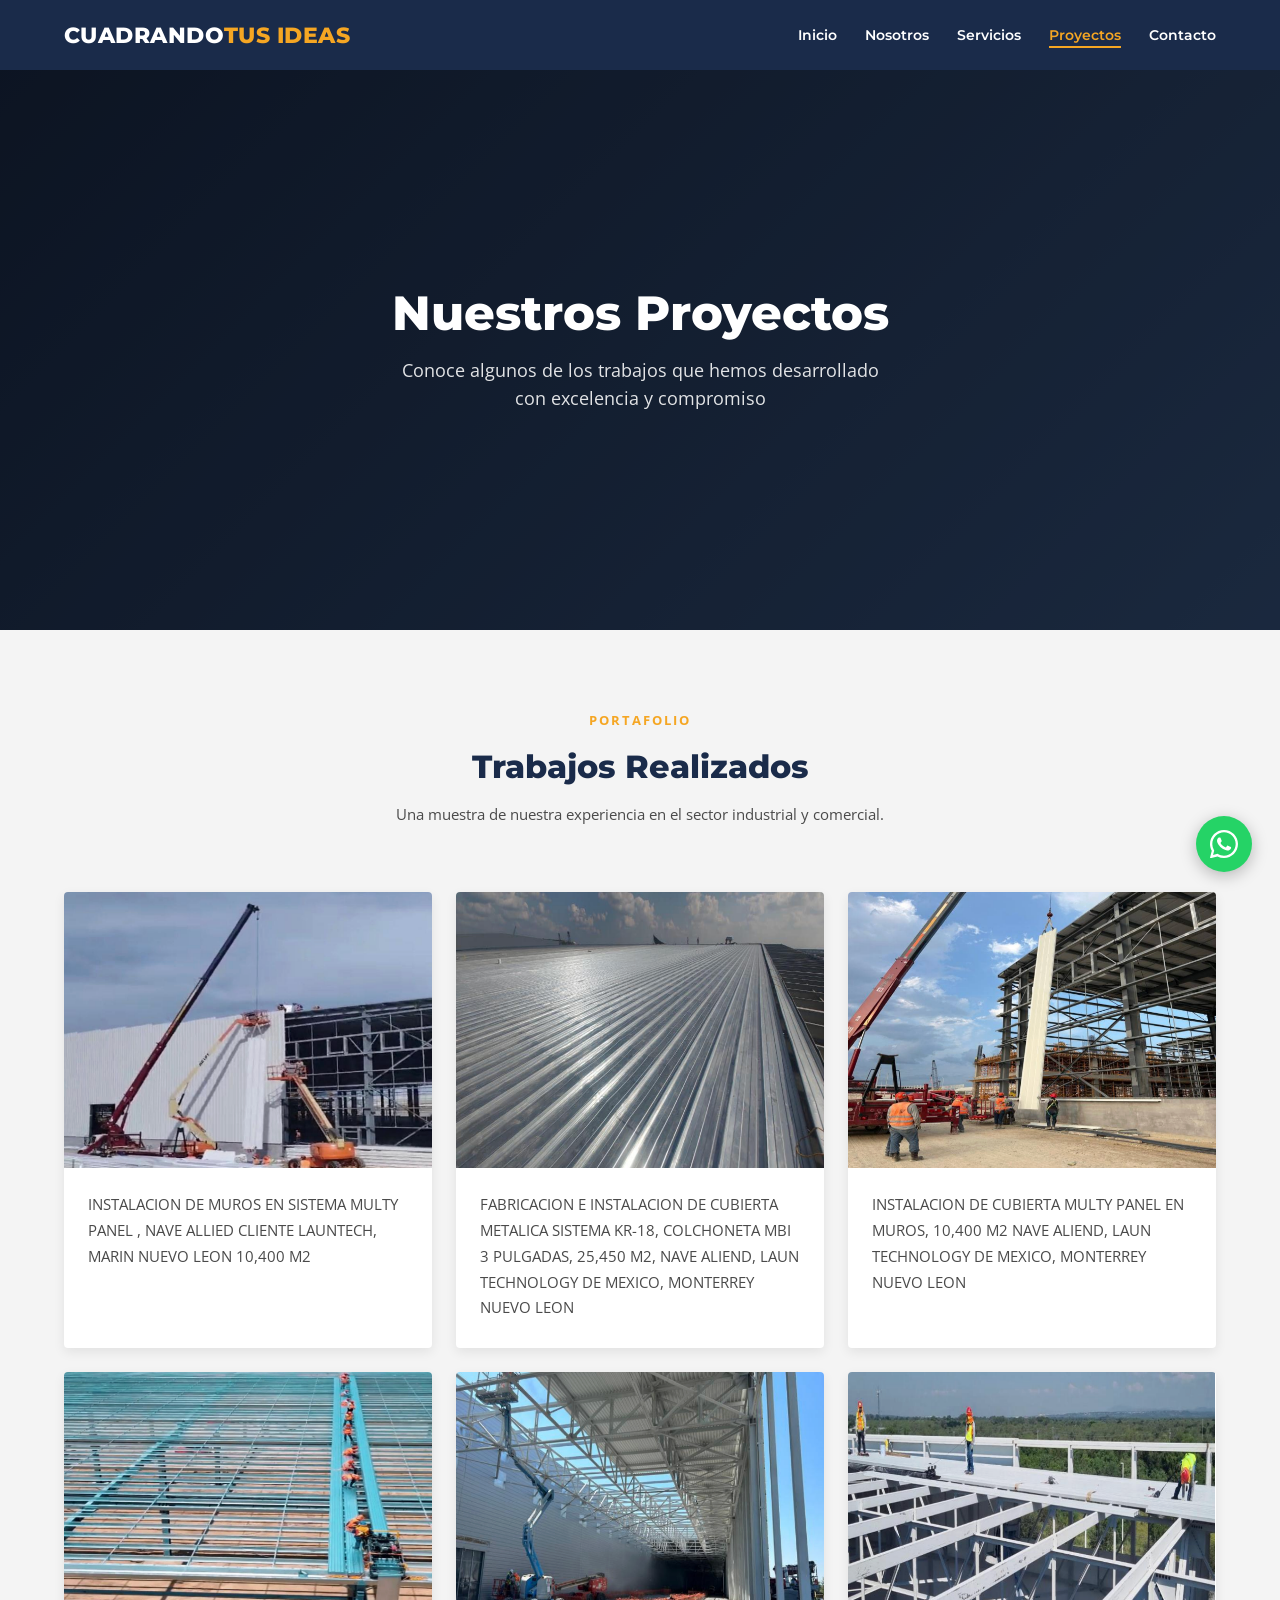
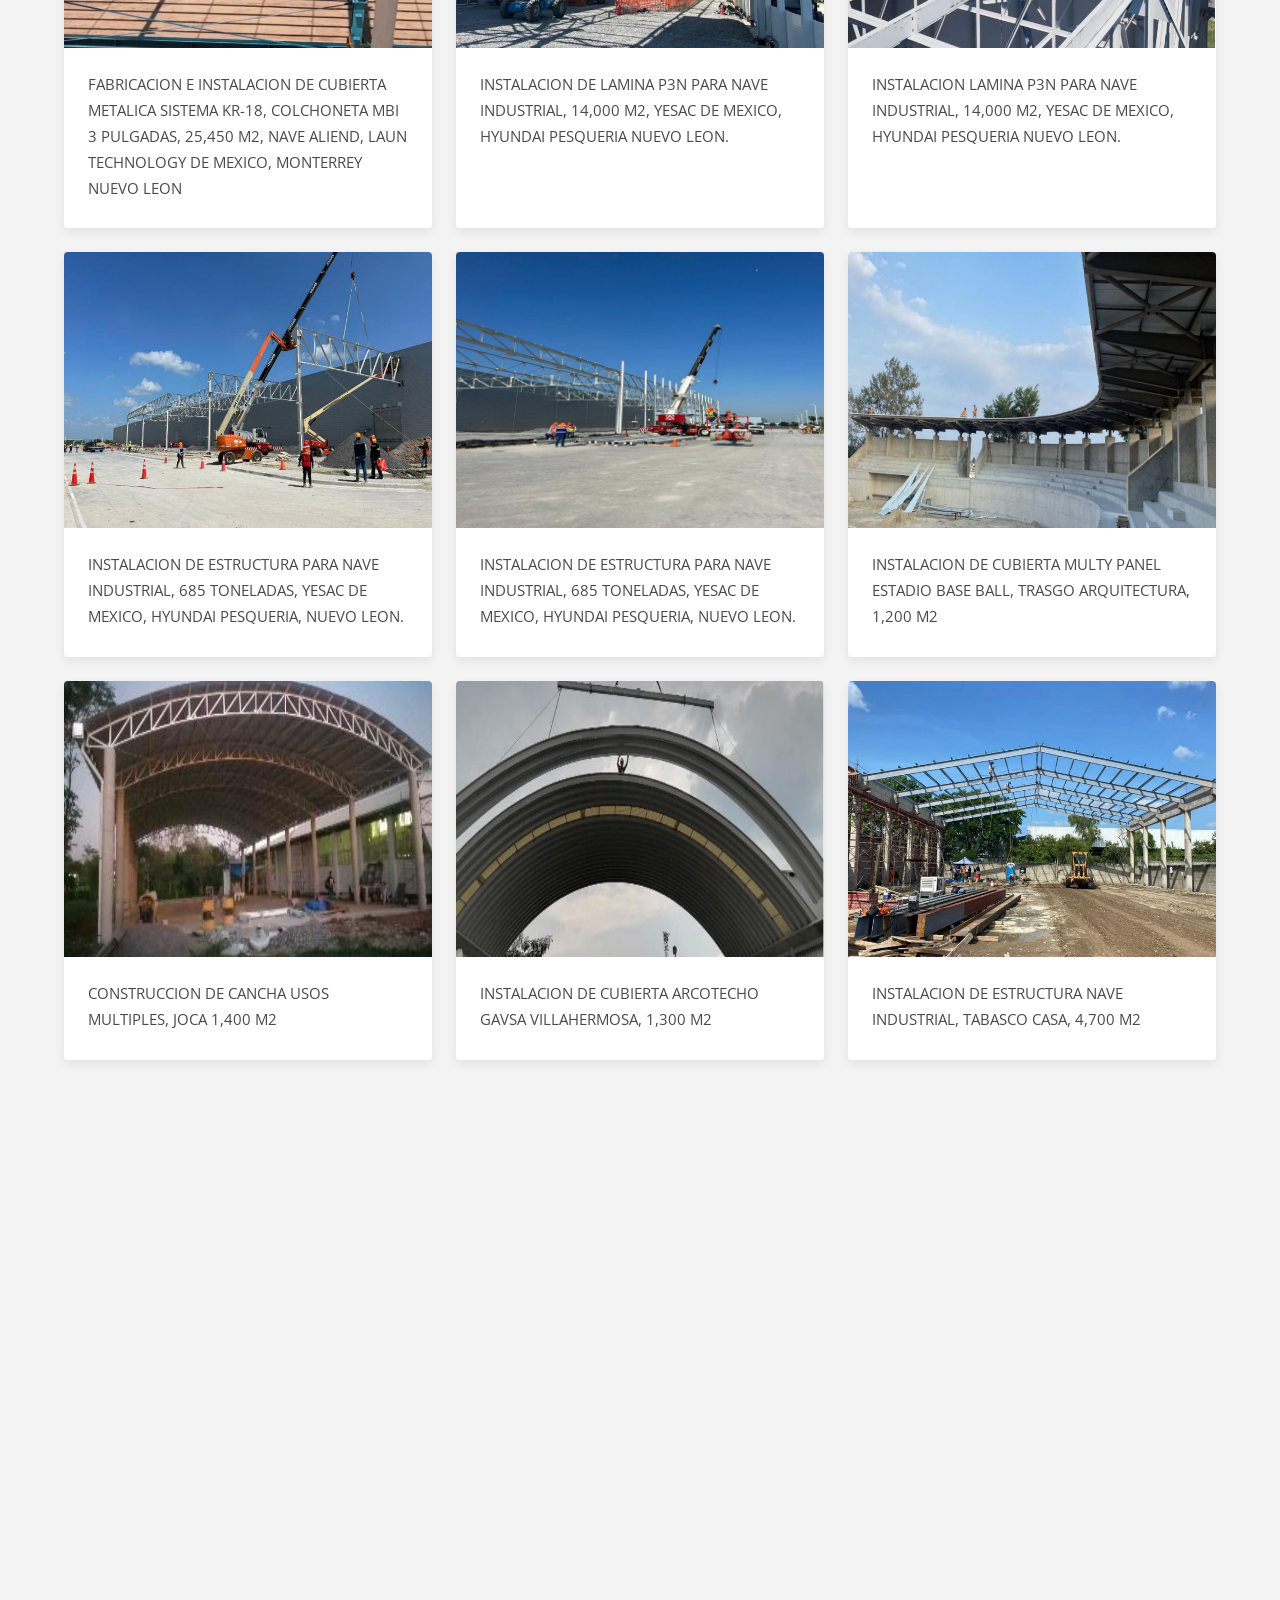
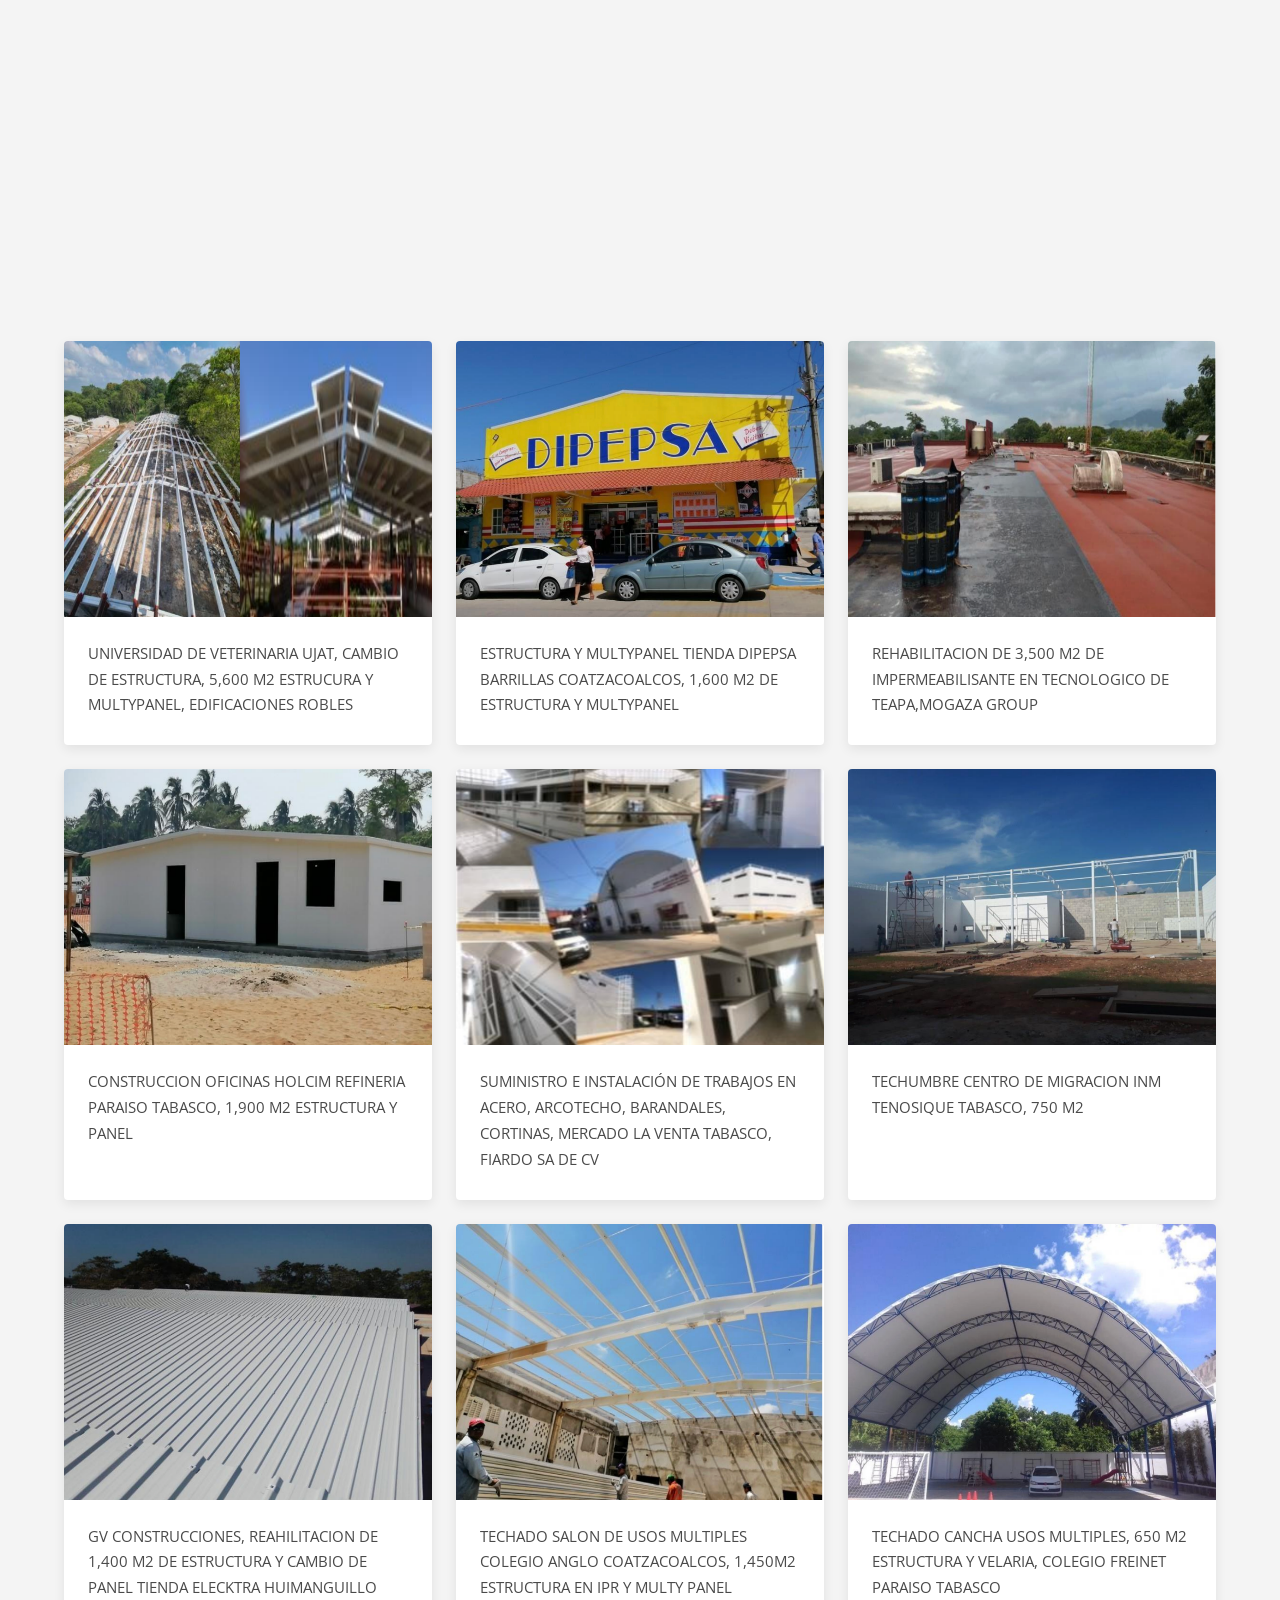
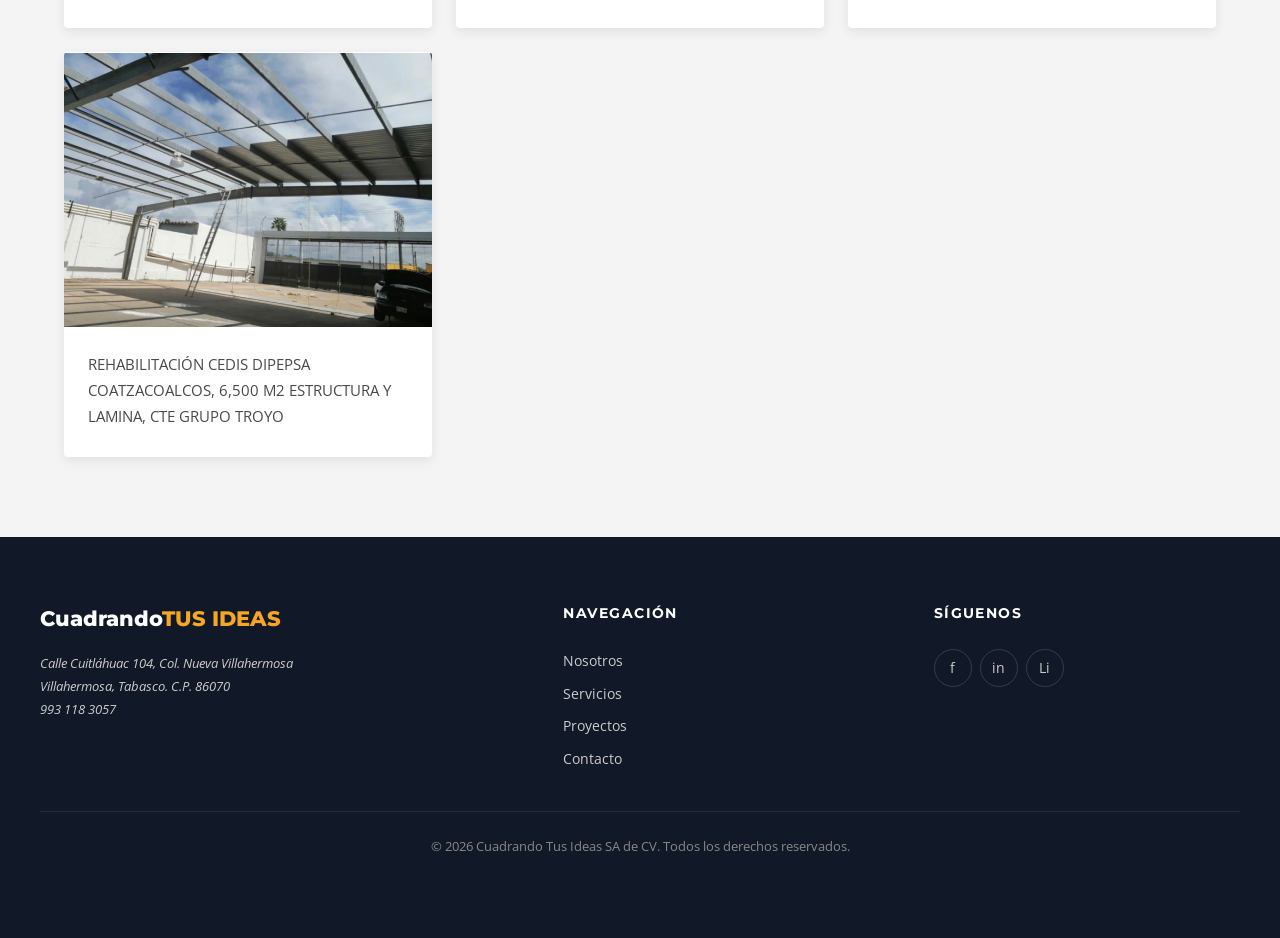
==== commit 43ad9907: "Update projects hero banner with gradient background and remove small logo" ====
--- a/proyectos.html
+++ b/proyectos.html
@@ -94,9 +94,8 @@
     ══════════════════════════════════════════════════════ -->
     <section class="hero-projects" aria-label="Proyectos destacados">
       <div class="hero-projects__overlay" aria-hidden="true"></div>
-      <div class="hero-projects__content">
-        <img src="assets/images/logo-cuadrando.jpg" alt="Cuadrando Tus Ideas" class="hero-projects__logo" />
-        <h1 class="hero-projects__title">Nuestros Proyectos</h1>
+        <div class="hero-projects__content">
+          <h1 class="hero-projects__title">Nuestros Proyectos</h1>
         <p class="hero-projects__subtitle">
           Conoce algunos de los trabajos que hemos desarrollado<br />
           con excelencia y compromiso
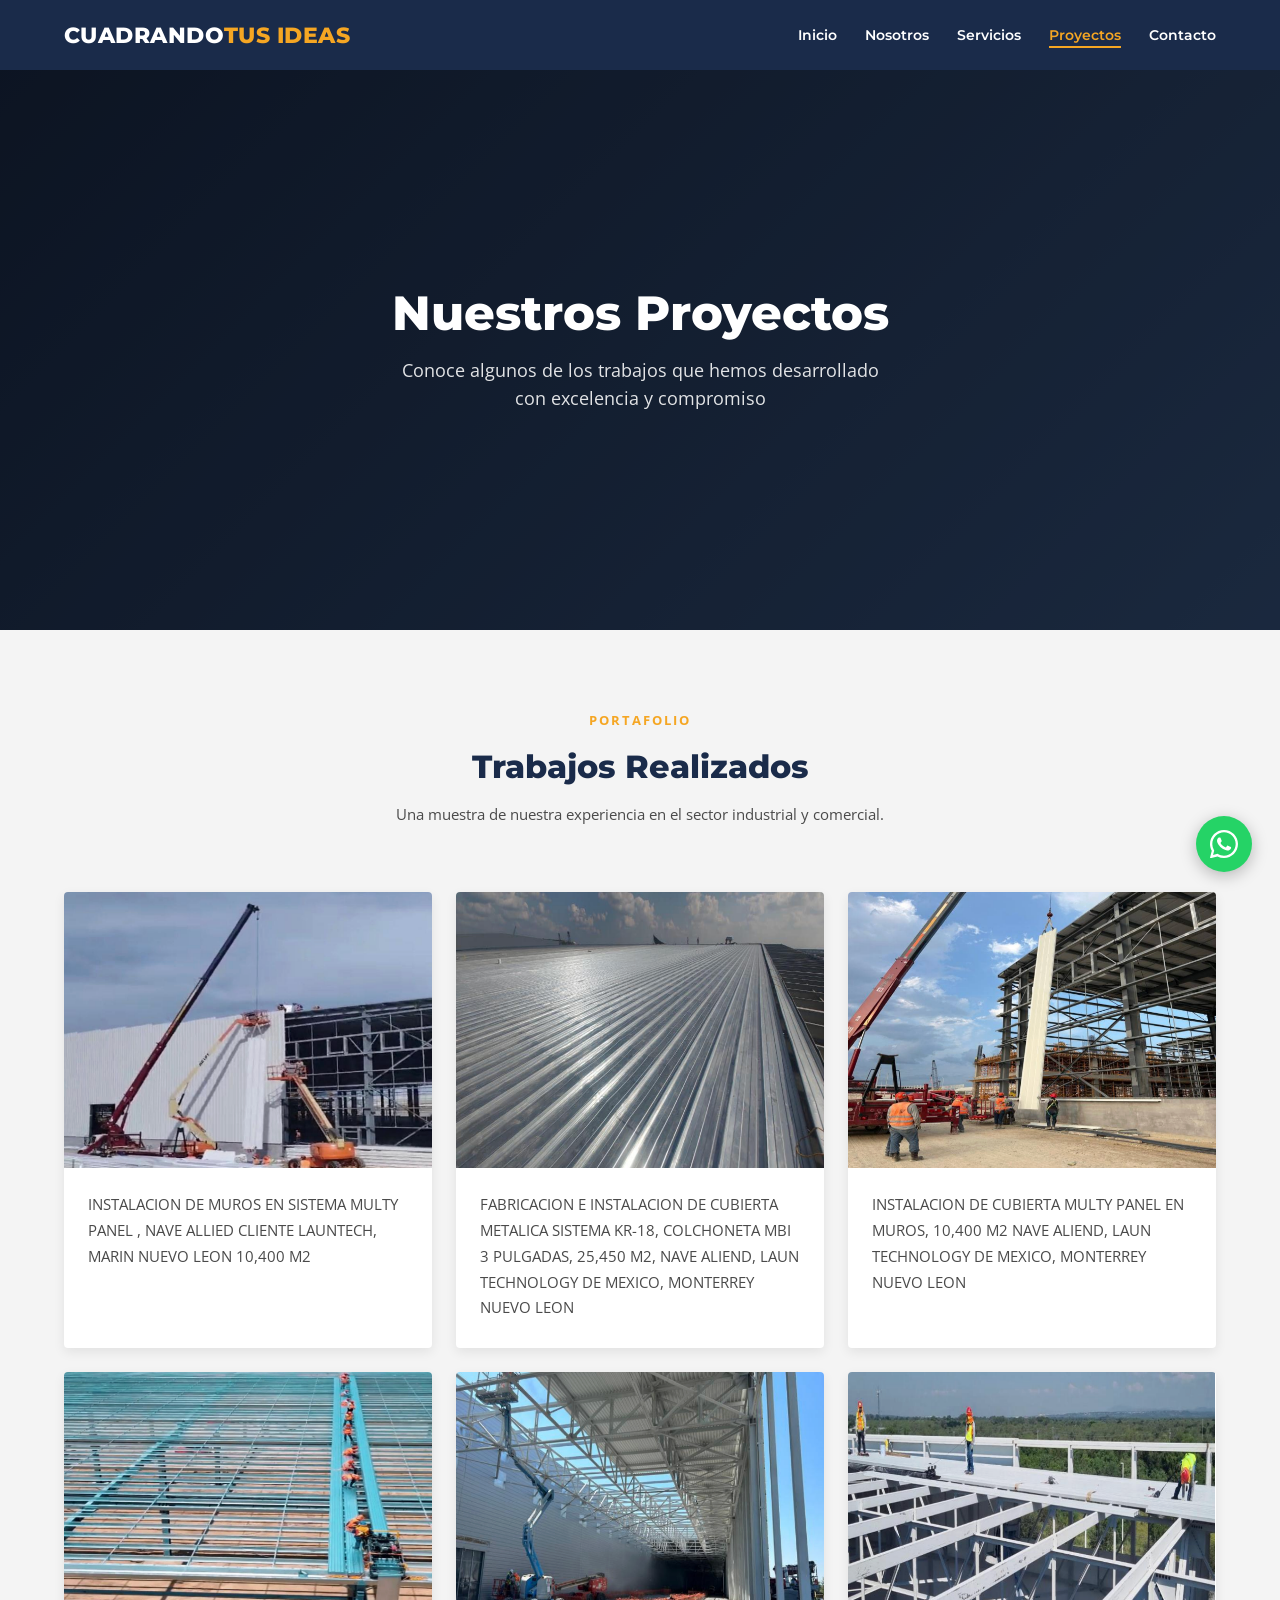
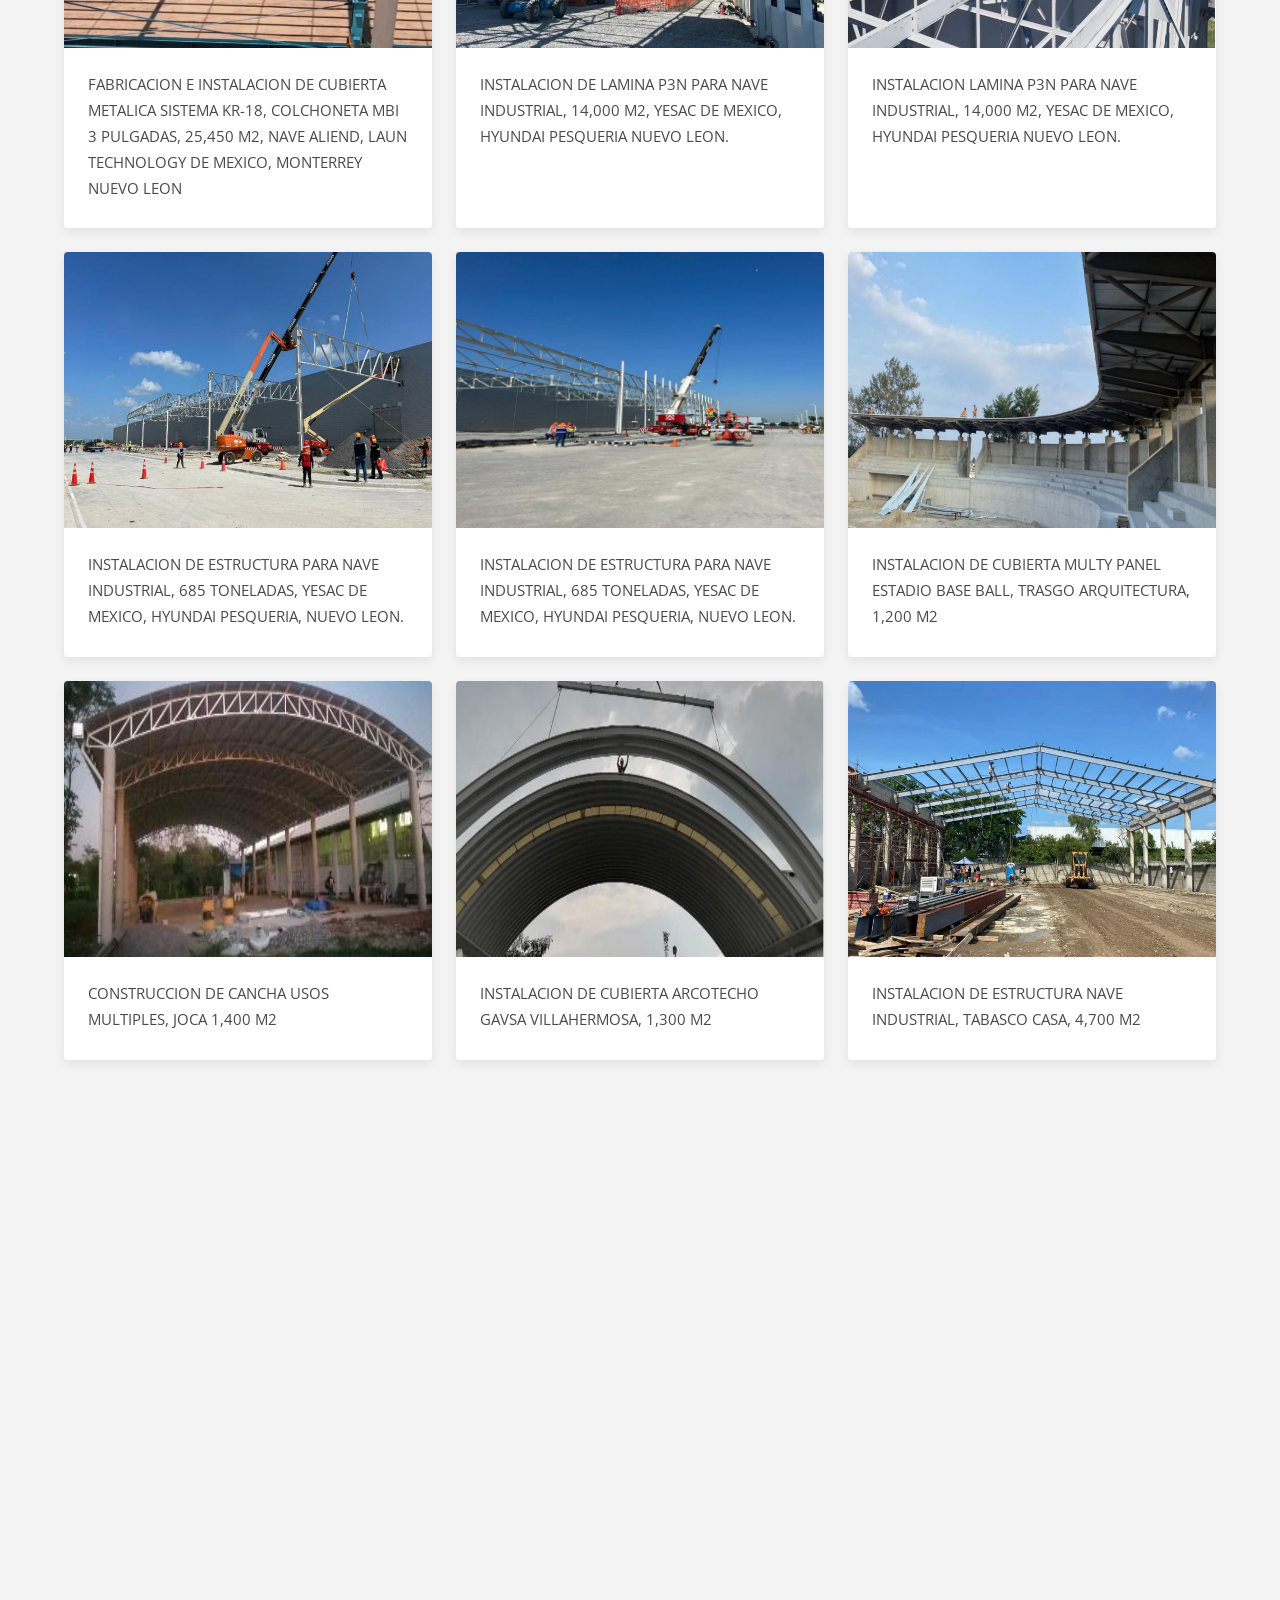
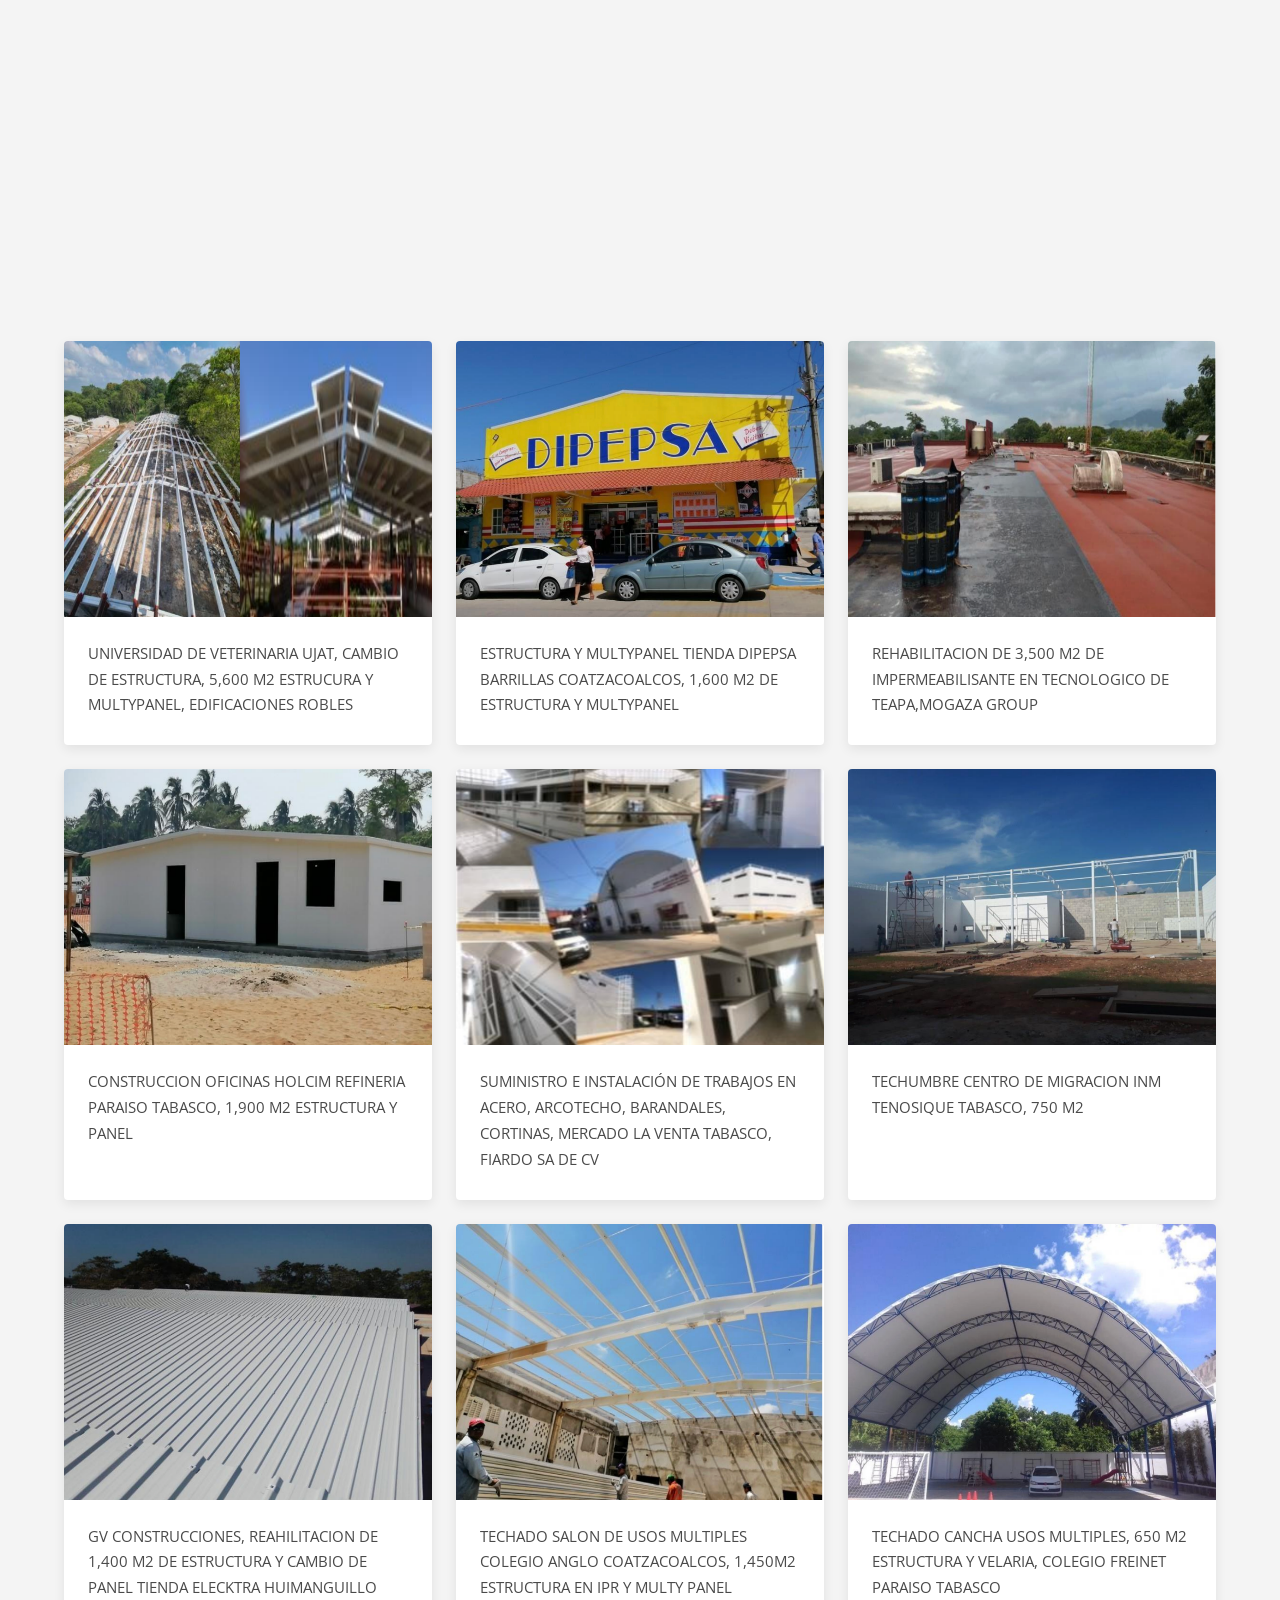
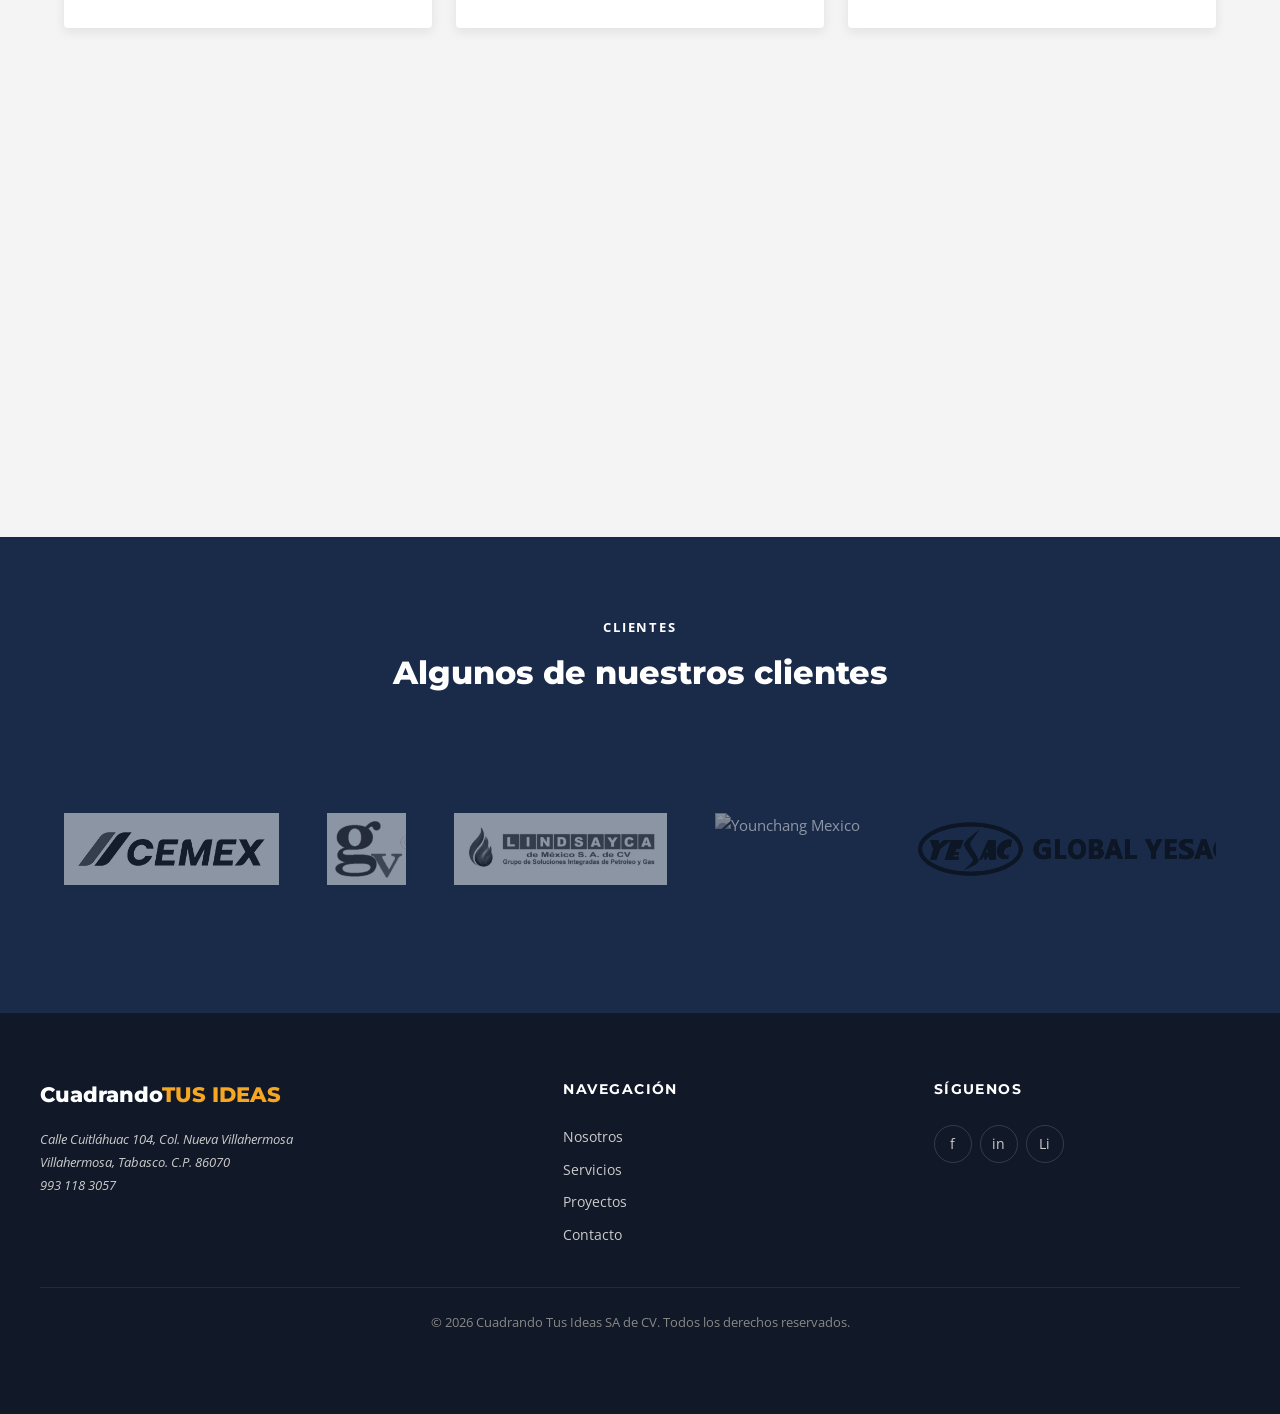
==== commit 8046a209: "Add featured clients marquee section to projects page" ====
--- a/proyectos.html
+++ b/proyectos.html
@@ -399,6 +399,49 @@
             </div>
           </article>
 
+        </div>
+      </div>
+    </section>
+
+
+    <!-- ══════════════════════════════════════════════════════
+         CLIENTES DESTACADOS
+    ══════════════════════════════════════════════════════ -->
+    <section class="section section--dark">
+      <div class="container">
+        <div class="section__header" data-fade>
+          <span class="section__label">Clientes</span>
+          <h2 class="section__title">Algunos de nuestros clientes</h2>
+        </div>
+
+        <div class="clients" data-fade>
+          <div class="clients__track">
+            <img src="assets/images/cemex.png" alt="Cemex" class="clients__logo" />
+            <img src="assets/images/gv.png" alt="GV Construcciones" class="clients__logo" />
+            <img src="assets/images/lindsayca.png" alt="Lindsay CA" class="clients__logo" />
+            <img src="assets/images/youunchang_mexico_logo.jpeg" alt="Younchang Mexico" class="clients__logo" />
+            <img src="assets/images/global yesac.png" alt="Global Yesac" class="clients__logo" />
+            <img src="assets/images/launtech.jpeg" alt="Laun Tech" class="clients__logo" />
+            <img src="assets/images/tracsa.png" alt="Tracsa" class="clients__logo" />
+            <img src="assets/images/gavsa.png" alt="Gavsa" class="clients__logo" />
+            <img src="assets/images/solev.png" alt="Solev" class="clients__logo" />
+            <img src="assets/images/joca.jpeg" alt="Joca" class="clients__logo" />
+            <img src="assets/images/itife.png" alt="Itife" class="clients__logo" />
+            <img src="assets/images/LogoJaresa.png" alt="Jaresa" class="clients__logo" />
+            <!-- Duplicado para efecto infinito -->
+            <img src="assets/images/cemex.png" alt="Cemex" class="clients__logo" />
+            <img src="assets/images/gv.png" alt="GV Construcciones" class="clients__logo" />
+            <img src="assets/images/lindsayca.png" alt="Lindsay CA" class="clients__logo" />
+            <img src="assets/images/youunchang_mexico_logo.jpeg" alt="Younchang Mexico" class="clients__logo" />
+            <img src="assets/images/global yesac.png" alt="Global Yesac" class="clients__logo" />
+            <img src="assets/images/launtech.jpeg" alt="Laun Tech" class="clients__logo" />
+            <img src="assets/images/tracsa.png" alt="Tracsa" class="clients__logo" />
+            <img src="assets/images/gavsa.png" alt="Gavsa" class="clients__logo" />
+            <img src="assets/images/solev.png" alt="Solev" class="clients__logo" />
+            <img src="assets/images/joca.jpeg" alt="Joca" class="clients__logo" />
+            <img src="assets/images/itife.png" alt="Itife" class="clients__logo" />
+            <img src="assets/images/LogoJaresa.png" alt="Jaresa" class="clients__logo" />
+          </div>
         </div>
       </div>
     </section>
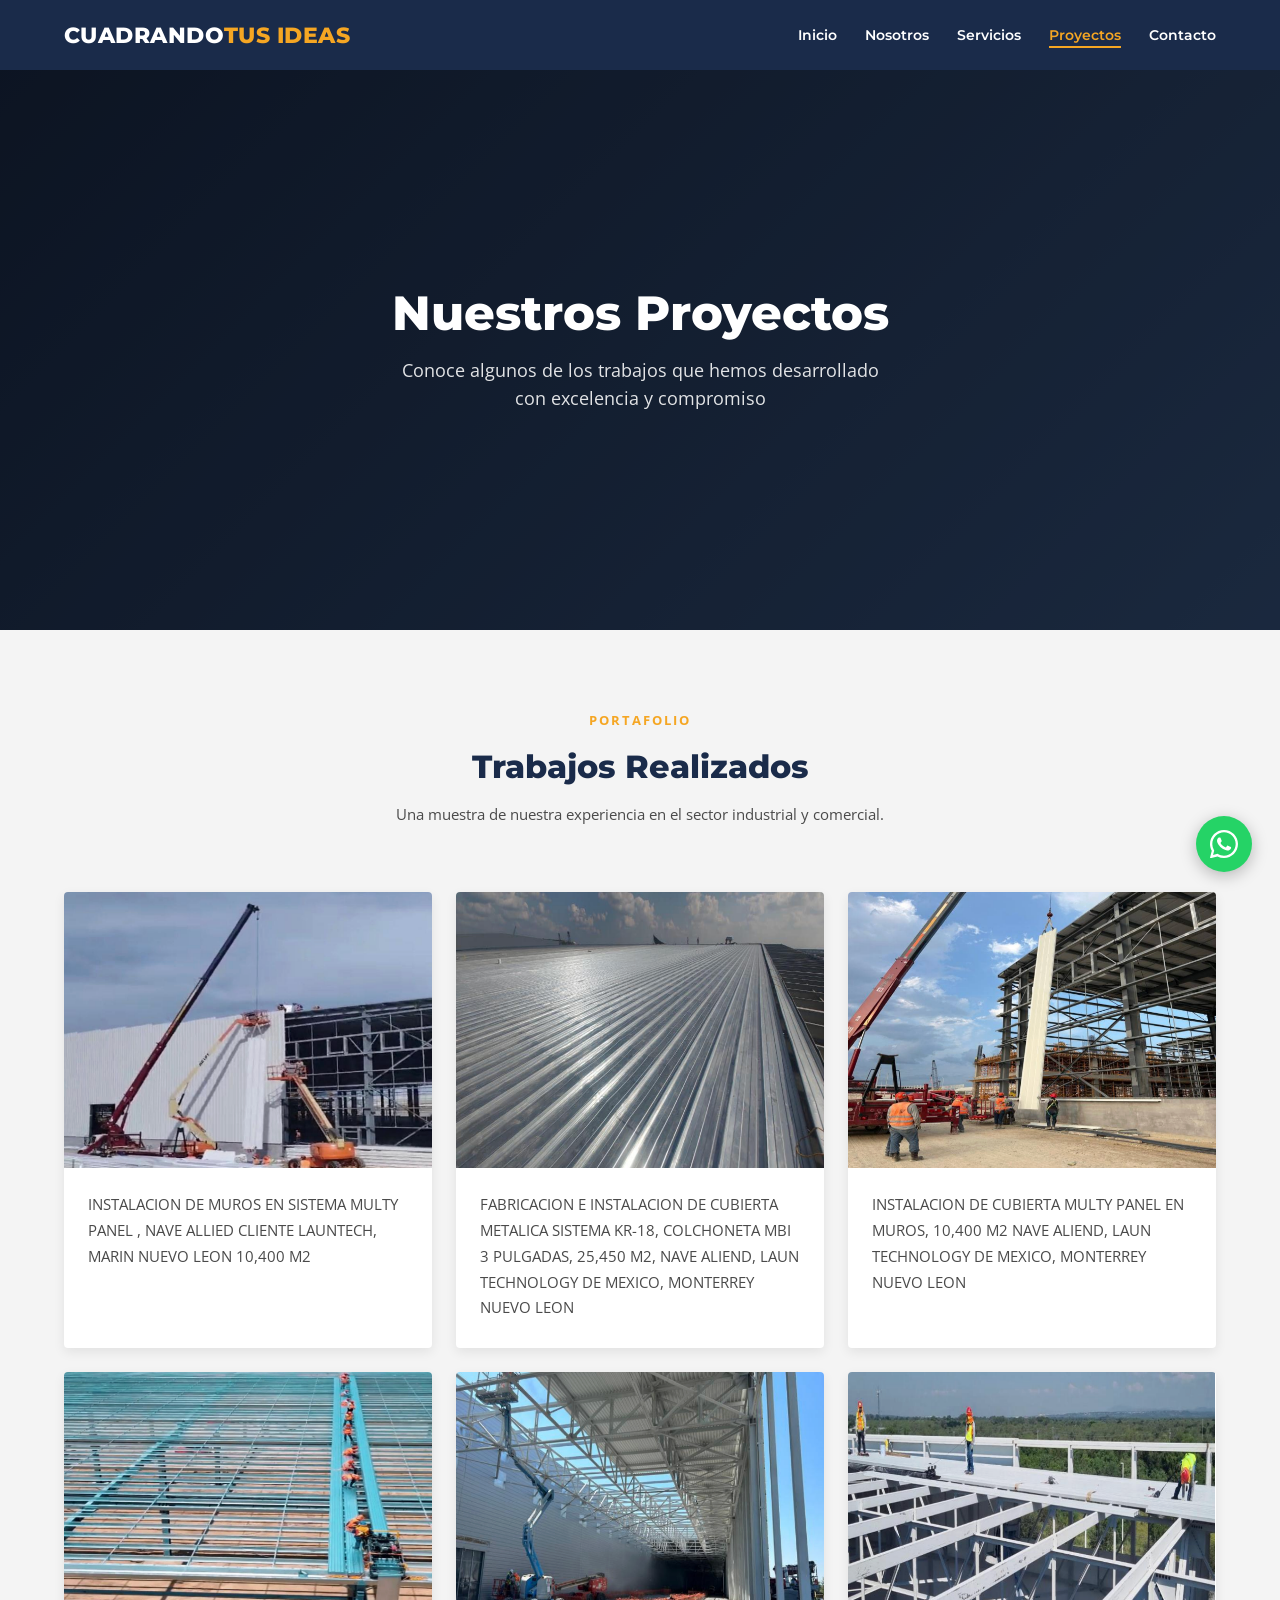
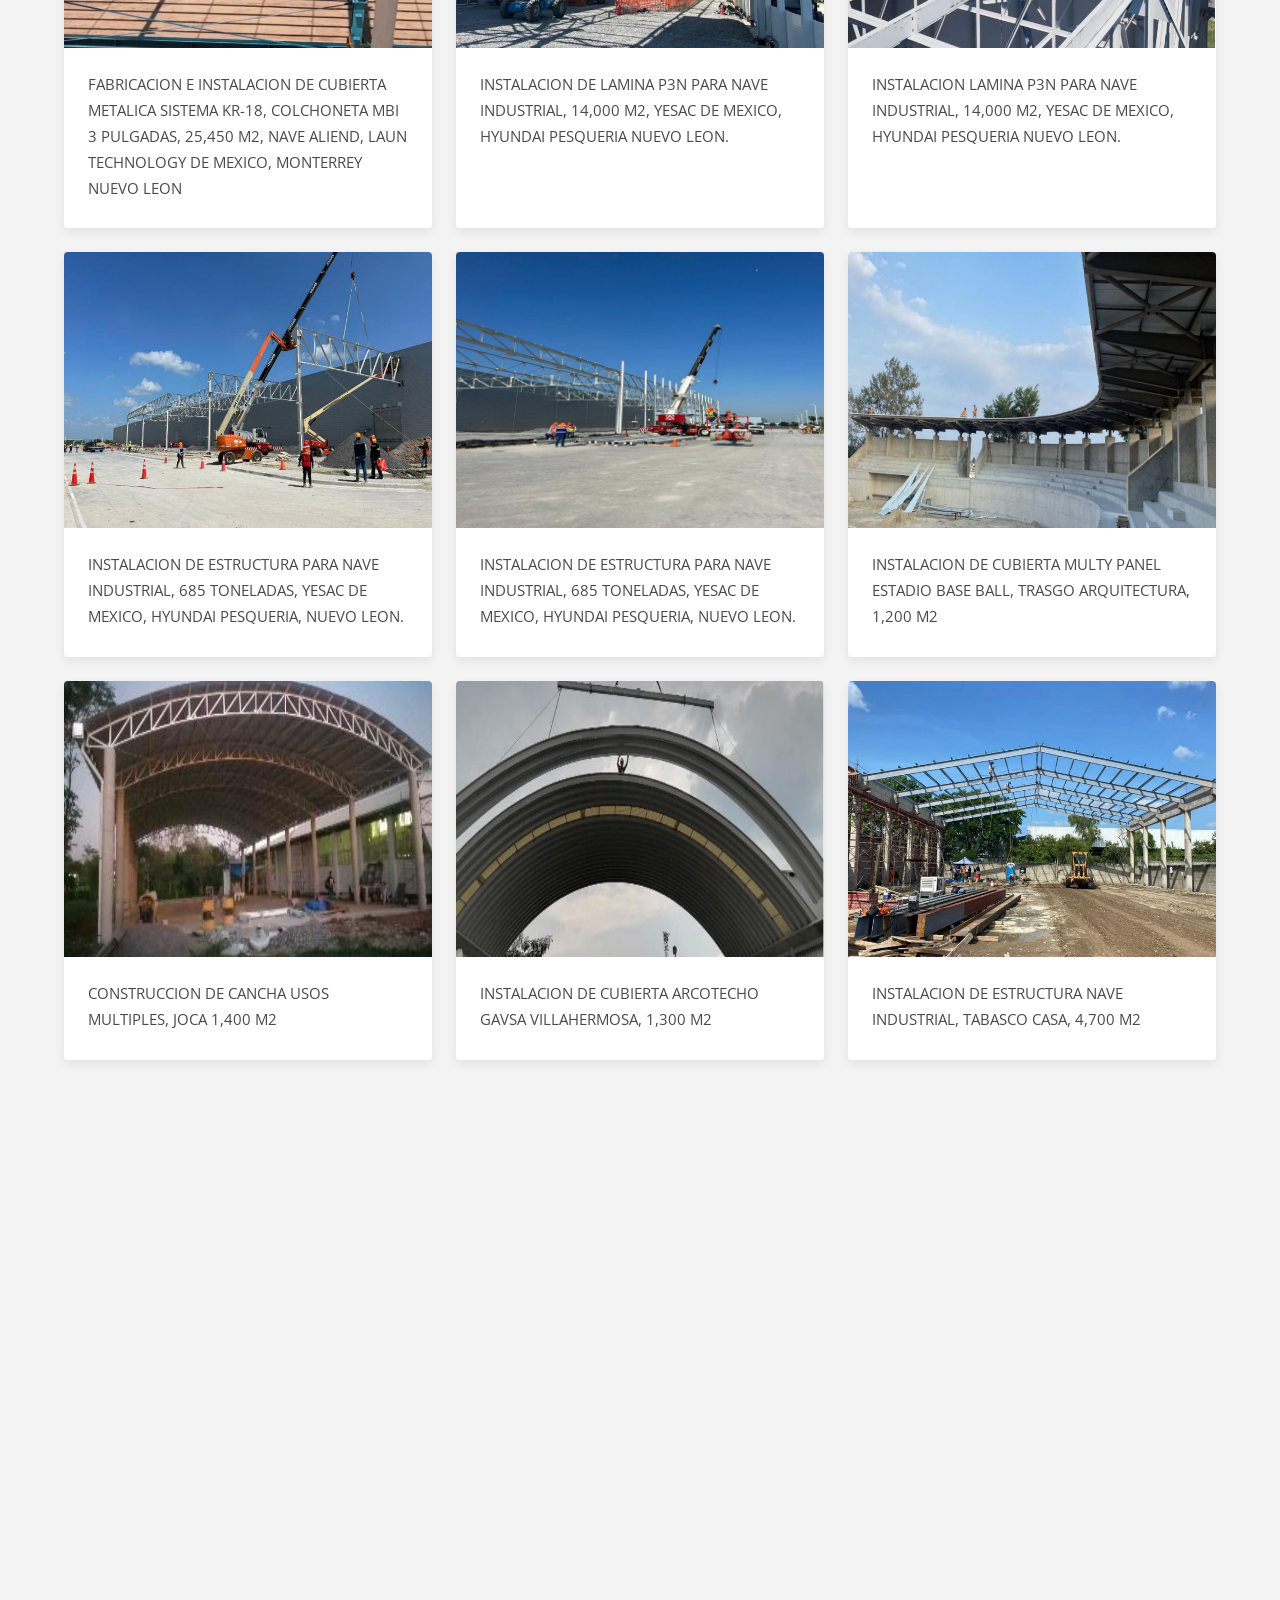
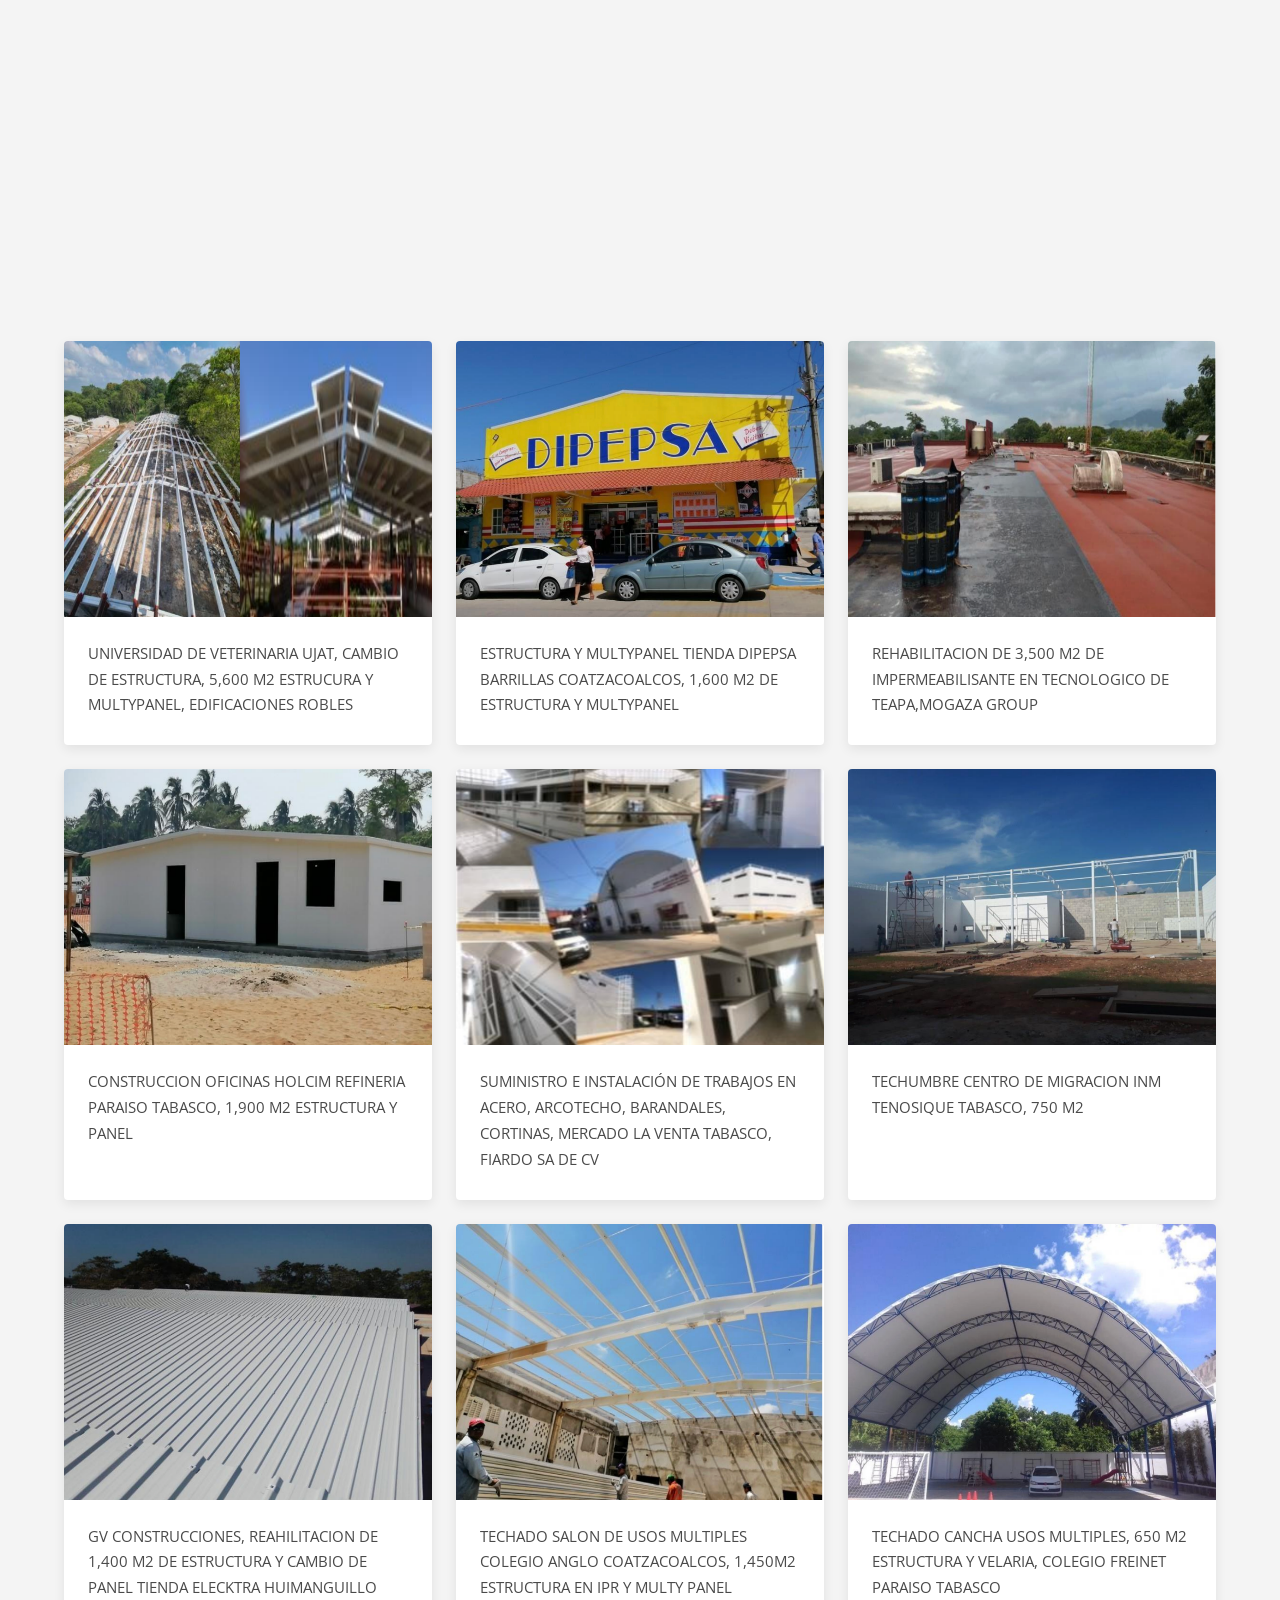
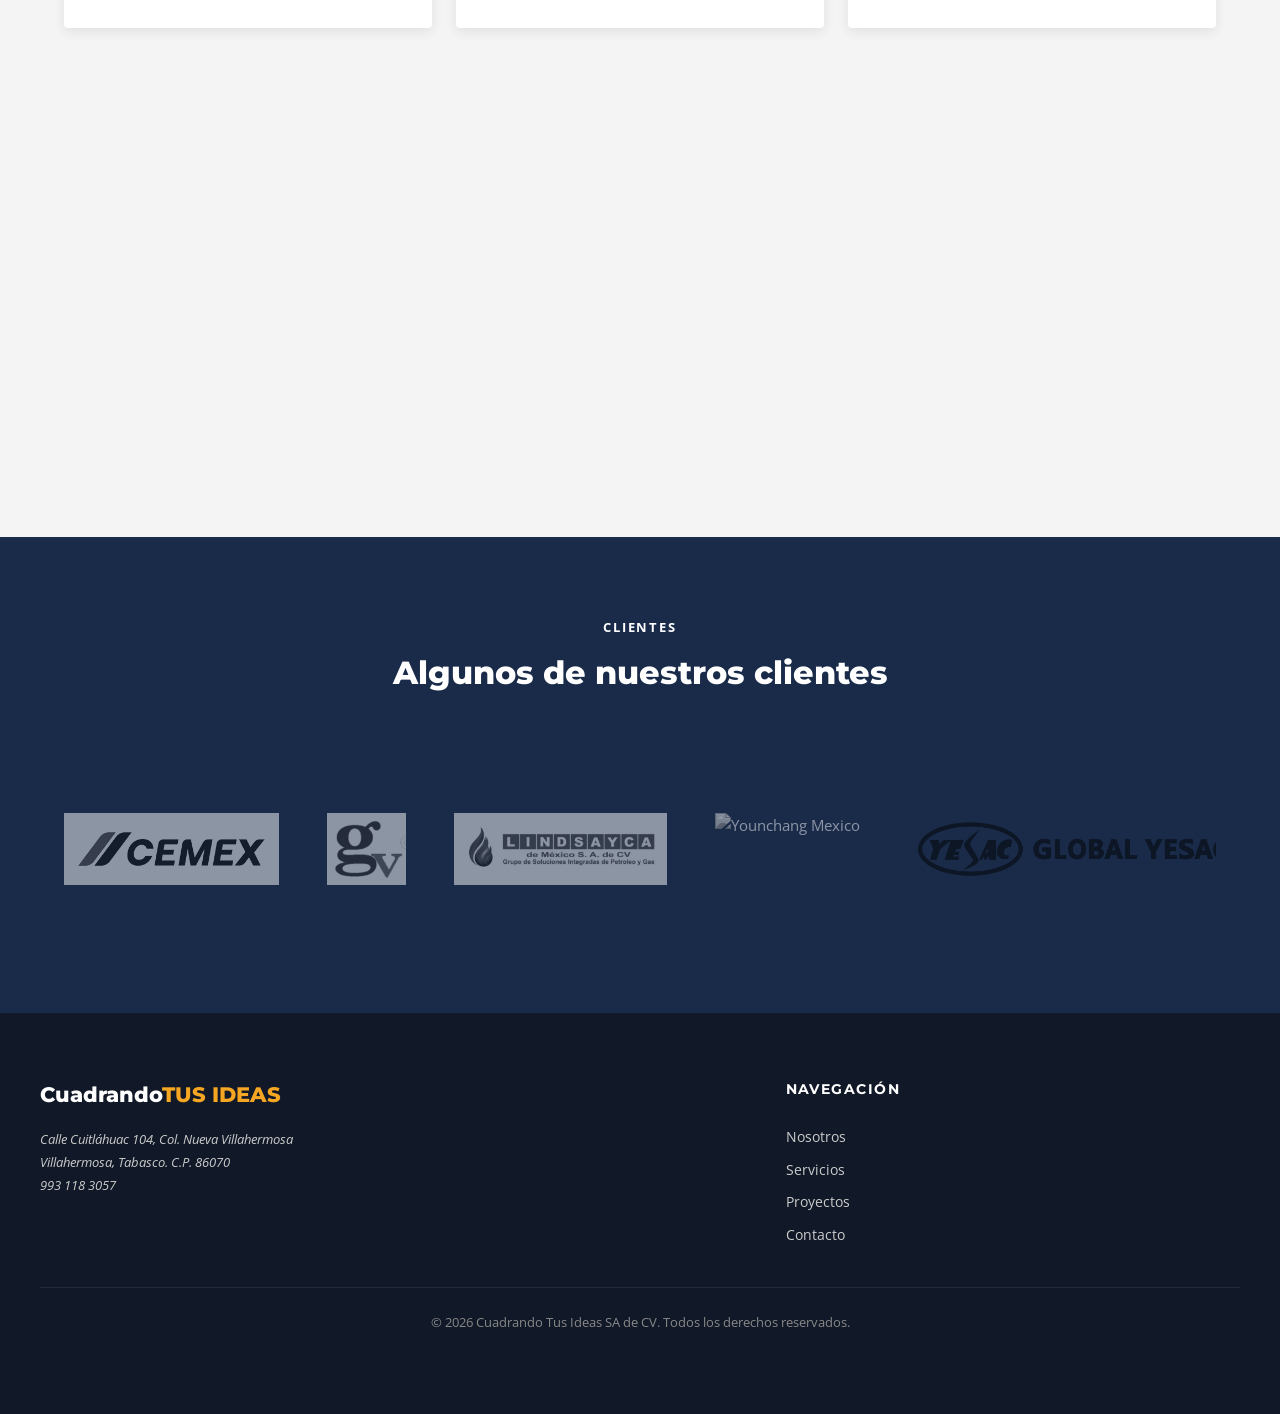
==== commit 37660fff: "fix  footer" ====
--- a/proyectos.html
+++ b/proyectos.html
@@ -476,19 +476,6 @@
           <a href="proyectos.html" class="footer__link">Proyectos</a>
           <a href="index.html#contacto"  class="footer__link">Contacto</a>
         </nav>
-      </div>
-
-      <!-- Columna 3: Redes sociales -->
-      <div>
-        <h4 class="footer__heading">Síguenos</h4>
-        <div class="footer__socials">
-          <a href="https://facebook.com/" target="_blank" rel="noopener noreferrer"
-             class="footer__social" aria-label="Facebook">f</a>
-          <a href="https://instagram.com/" target="_blank" rel="noopener noreferrer"
-             class="footer__social" aria-label="Instagram">in</a>
-          <a href="https://linkedin.com/" target="_blank" rel="noopener noreferrer"
-             class="footer__social" aria-label="LinkedIn">Li</a>
-        </div>
       </div>
 
     </div>
